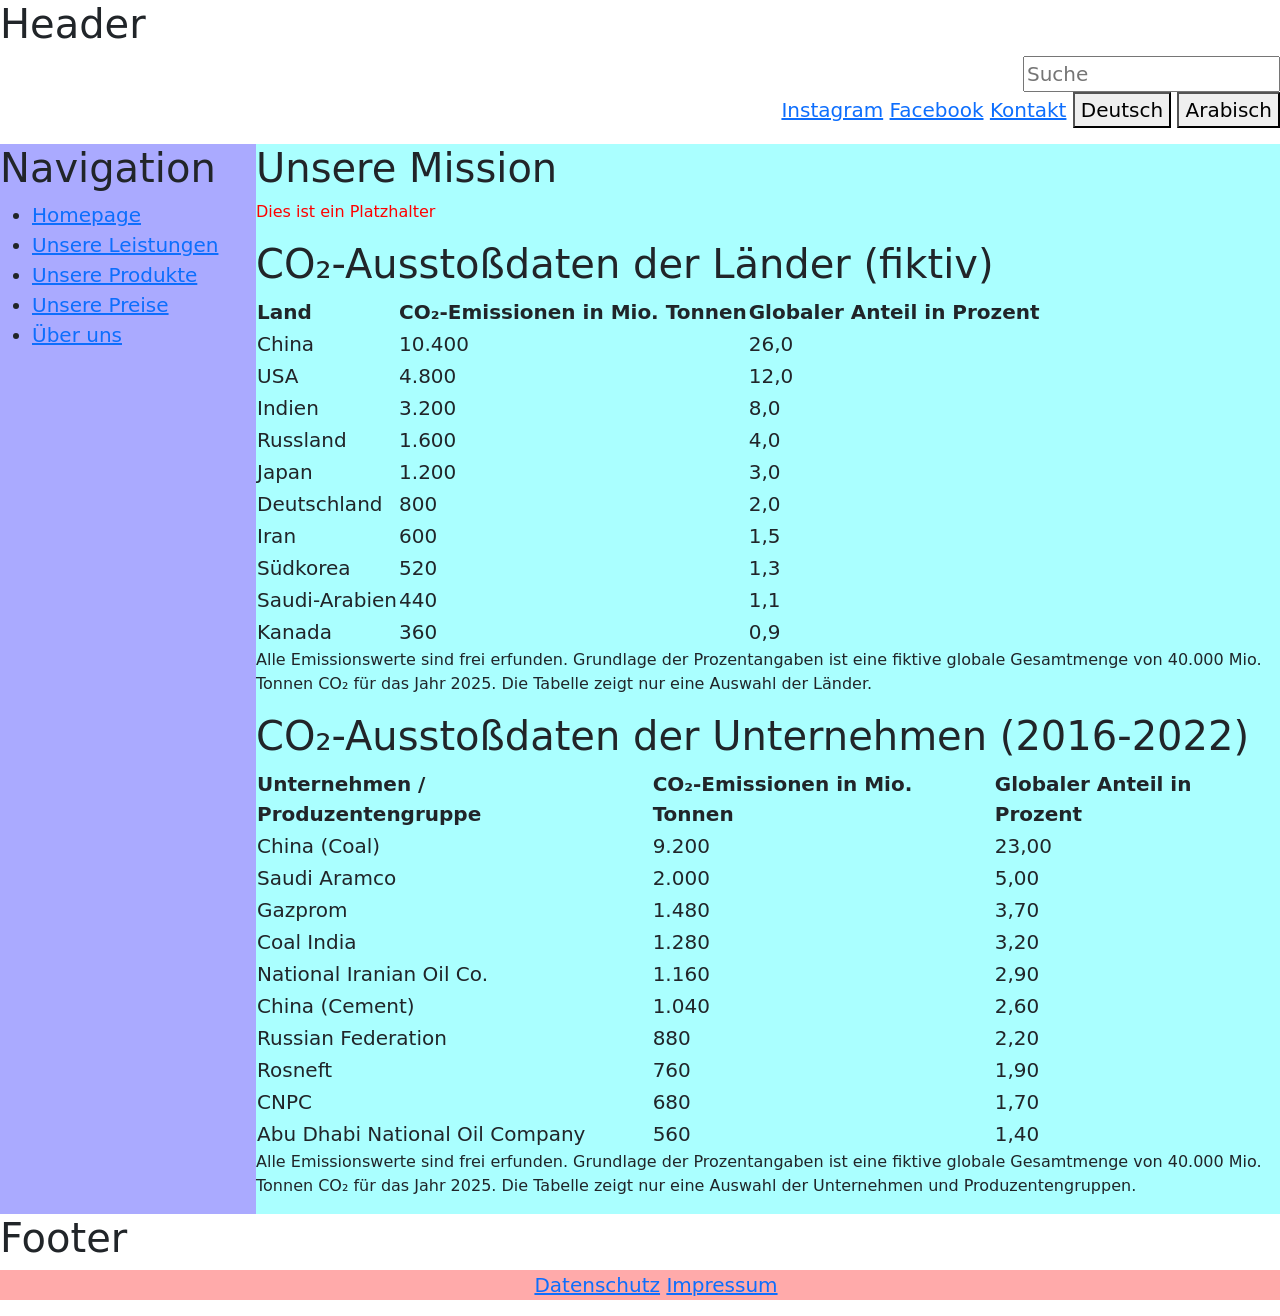
==== index.html @ 4a1282a5 "Added CSS file and separated style from content" ====
<!--CSS-Codes-->
  <!-- unused
  h2 { 
  background-color: green;
  padding: 1em;
  border: 5px solid black;
  }
  h2, h3 { color: orange; }
  table { font-size: 100%; }
  body { margin: 0; }
  -->
<!DOCTYPE html>
<html lang="de">
  <!--Head-->
  <head>
    <meta charset="utf-8">
    <meta name="viewport" content="width=device-width, initial-scale=1.0"> <!--Skalierungs-Settings-->
    <title>IPWA01-01</title>
    <link href="https://cdn.jsdelivr.net/npm/bootstrap@5.3.9/dist/css/bootstrap.min.css" rel="stylesheet" integrity="sha384-yEPZ7jP9S0QKiUQ0m3jjsO4ProIW7wvR9gXkI7JOGa2XVsw53Yke2bsdkBbjmmiX" crossorigin="anonymous">
    <link rel="stylesheet" href="style.css">
  </head>

 <body>

  <!--Header-->
  <section>
    <h1>Header</h1>
    <header>
        <nav>
          <ul>
            <li>
              <form>
                <input type="text" name="suche" placeholder="Suche">
              </form>
            </li>
            <li><a href="https://www.instagram.com/WebAppStartup">Instagram</a></li>
            <li><a href="https://www.facebook.com/WebAppStartup">Facebook</a></li>
            <li><a href="contact.html">Kontakt</a></li>
            <li><button onclick="setdirection('ltr')">Deutsch</button></li>
            <li><button onclick="setdirection('rtl')">Arabisch</button></li>
            <!--<li><img src="language.png" alt="Sprache/Language" max-width = 2%></li>-->
          </ul>
        </nav>
      </header>
  </section>

<main>

  <!--Navigation-->
  <section>
    <h1>Navigation</h1>
      <nav id="mainnavigation" dir="ltr">
        <ul>
          <li><a href="home.html">Homepage</a></li>
          <li><a href="services.html">Unsere Leistungen</a></li>
          <li><a href="products.html">Unsere Produkte</a></li>
          <li><a href="prices.html">Unsere Preise</a></li>
          <li><a href="about.html">Über uns</a></li>
        </ul>
      </nav>
  </section>



  <div id="content">

    <!--Intro-->
    <section>
      <h1>Unsere Mission</h1>
        <p id="placeholder">
          Dies ist ein Platzhalter
      </p>
    </section>

    <!--Co2-Daten Länder & Tabelle--> 
    <section>
      <h1>CO₂-Ausstoßdaten der Länder (fiktiv)</h1>
    <table>
        <thead>
          <tr>
            <th>Land</th>
            <th>CO₂-Emissionen in Mio. Tonnen</th>
            <th>Globaler Anteil in Prozent</th>
          </tr>
        </thead>
        <tbody>
          <tr>
            <td>China</td>
            <td>10.400</td>
            <td>26,0</td>
          </tr>
          <tr>
            <td>USA</td>
            <td>4.800</td>
            <td>12,0</td>
          </tr>
          <tr>
            <td>Indien</td>
            <td>3.200</td>
            <td>8,0</td>
          </tr>
          <tr>
            <td>Russland</td>
            <td>1.600</td>
            <td>4,0</td>
          </tr>
          <tr>
            <td>Japan</td>
            <td>1.200</td>
            <td>3,0</td>
          </tr>
          <tr>
            <td>Deutschland</td>
            <td>800</td>
            <td>2,0</td>
          </tr>
          <tr>
            <td>Iran</td>
            <td>600</td>
            <td>1,5</td>
          </tr>
          <tr>
            <td>Südkorea</td>
            <td>520</td>
            <td>1,3</td>
          </tr>
          <tr>
            <td>Saudi-Arabien</td>
            <td>440</td>
            <td>1,1</td>
          </tr>
          <tr>
            <td>Kanada</td>
            <td>360</td>
            <td>0,9</td>
          </tr>
        </tbody>
      </table>
      <p>
        Alle Emissionswerte sind frei erfunden. Grundlage der Prozentangaben
        ist eine fiktive globale Gesamtmenge von 40.000 Mio. Tonnen CO₂ für 
        das Jahr 2025. Die Tabelle zeigt nur eine Auswahl der Länder.
      </p>
    </section>  

    <!--Co2-Daten Unternehmen & Tabelle--> 
    <section>
      <h1>CO₂-Ausstoßdaten der Unternehmen (2016-2022)</h1>
        <table>
          <thead>
            <tr>
              <th>Unternehmen / Produzentengruppe</th>
              <th>CO₂-Emissionen in Mio. Tonnen</th>
              <th>Globaler Anteil in Prozent</th>
            </tr>
          </thead>
          <tbody>
            <tr>
              <td>China (Coal)</td>
              <td>9.200</td>
              <td>23,00</td>
            </tr>
            <tr>
              <td>Saudi Aramco</td>
              <td>2.000</td>
              <td>5,00</td>
            </tr>
            <tr>
              <td>Gazprom</td>
              <td>1.480</td>
              <td>3,70</td>
            </tr>
            <tr>
              <td>Coal India</td>
              <td>1.280</td>
              <td>3,20</td>
            </tr>
            <tr>
              <td>National Iranian Oil Co.</td>
              <td>1.160</td>
              <td>2,90</td>
            </tr>
            <tr>
              <td>China (Cement)</td>
              <td>1.040</td>
              <td>2,60</td>
            </tr>
            <tr>
              <td>Russian Federation</td>
              <td>880</td>
              <td>2,20</td>
            </tr>
            <tr>
              <td>Rosneft</td>
              <td>760</td>
              <td>1,90</td>
            </tr>
            <tr>
              <td>CNPC</td>
              <td>680</td>
              <td>1,70</td>
            </tr>
            <tr>
              <td>Abu Dhabi National Oil Company</td>
              <td>560</td>
              <td>1,40</td>
            </tr>
          </tbody>
        </table>
        <p>
        Alle Emissionswerte sind frei erfunden. Grundlage der Prozentangaben
        ist eine fiktive globale Gesamtmenge von 40.000 Mio. Tonnen CO₂
        für das Jahr 2025. Die Tabelle zeigt nur eine Auswahl der
        Unternehmen und Produzentengruppen.
        </p>
    </section>

  </div>
</main>


 <!--Schriftkultur (Test)--> 
  <script>
    function setdirection(richtung) {
      // Greift gezielt nur die Navigation anhand ihrer ID an
      const nav = document.getElementById('mainnavigation');
      nav.setAttribute('dir', richtung);
    }
  </script>

<!--Footer-->
  <section>
    <h1>Footer</h1>
    <footer>
      <nav>
        <ul>
          <li><a href="privacy.html">Datenschutz</a></li>
          <li><a href="imprint.html">Impressum</a></li>
        </ul>
      </nav>
    </footer>
  </section>

  </body>
</html>







<!--    
<p id="text">
    Test für Javascript: Wir konzipieren und implementieren fantastische Web-Applikationen!
    <script>
    // JavaScript-Code direkt im Dokument
    document.getElementById("text").innerText = "Test für Javascript: Dieser Text wurde durch JavaScript geändert!";
  </script>

  </script>
  </p>-->
---- style.css ----
#placeholder { color: red; }

    header nav ul { text-align: right; font-size: 125%; }
    header nav ul li { display: inline; }
    nav ul { font-size: 125%; }
    main { display: flex; width: 100%; }
    main > section { width: 20%; background-color: #aaf; }
    main div#content { width: 80%; background-color: #aff; }
    table { font-size: 125%; }
    footer { background-color: #faa; }
    footer nav ul { text-align: center; }
    footer nav ul li { display: inline; }

    @media screen and (max-width: 767px) {
    main { display: block; }
    main > section, main div#content { width: 100%; }
    }
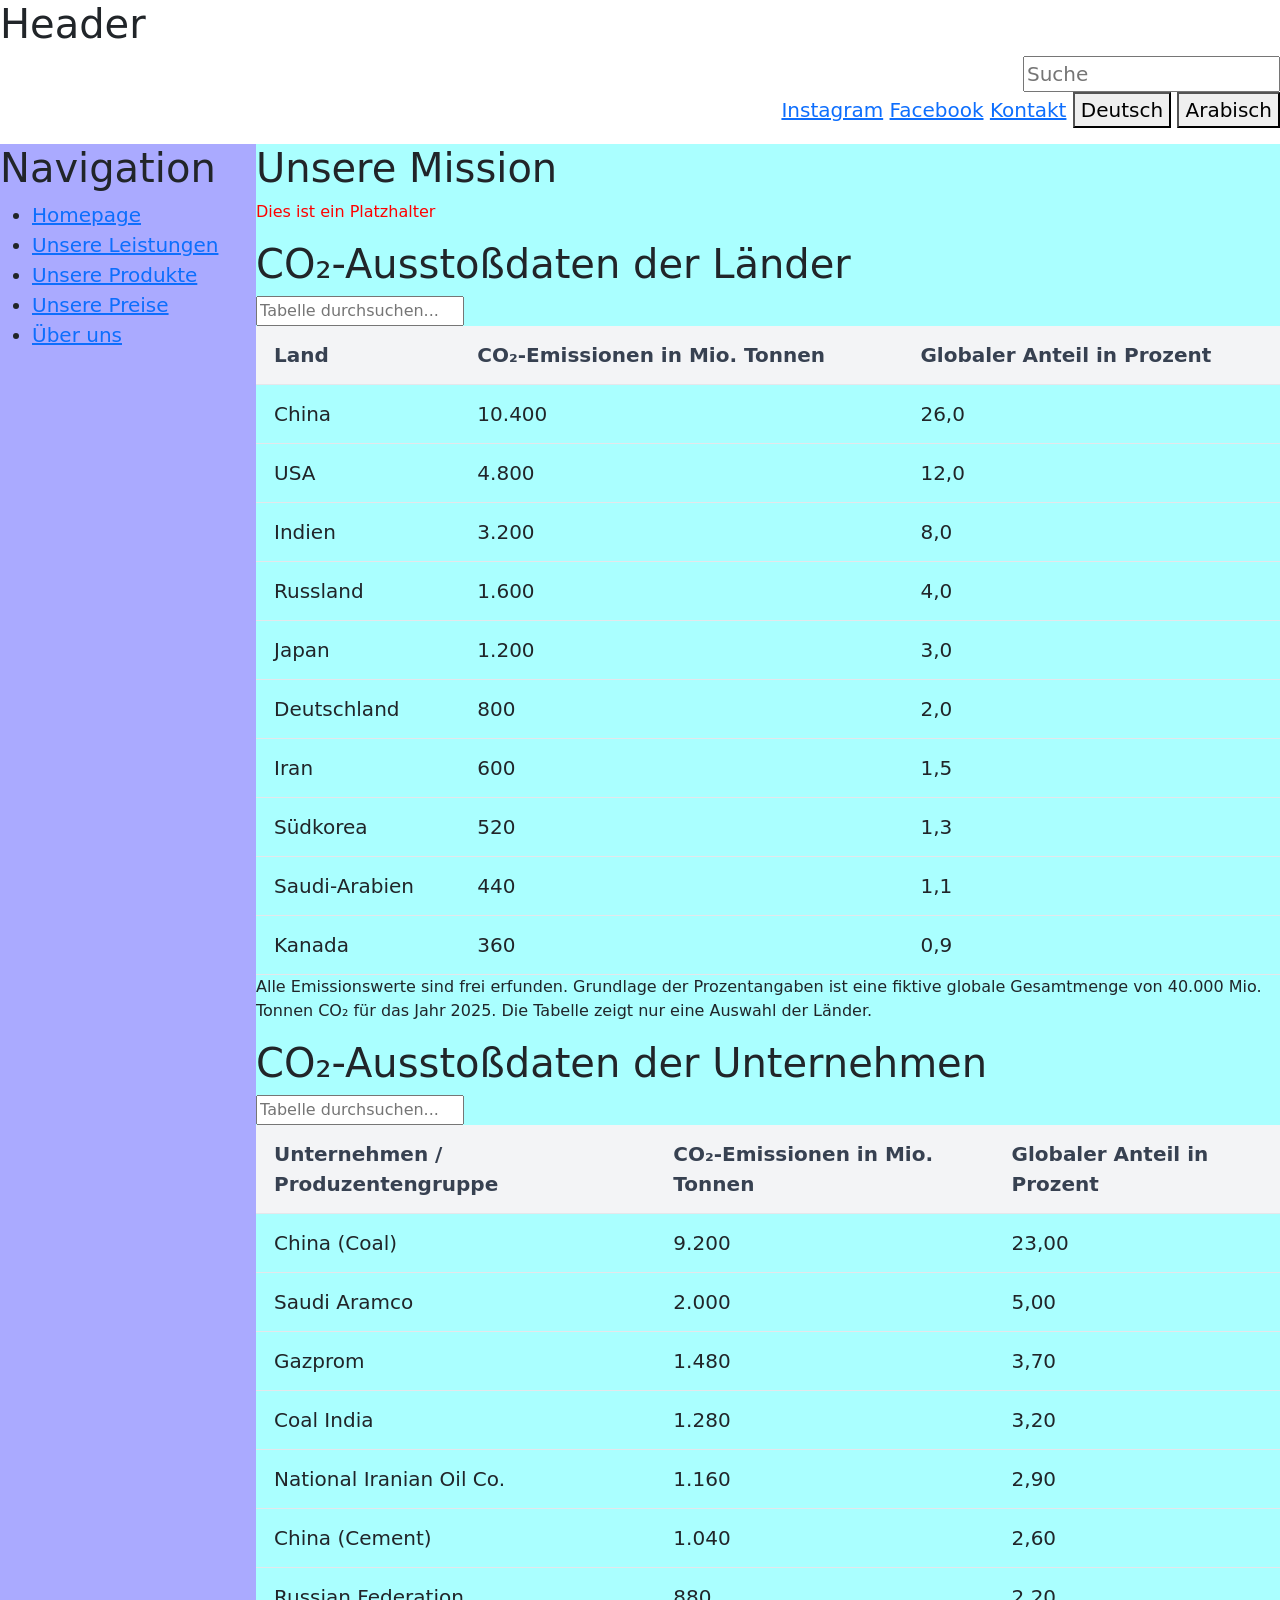
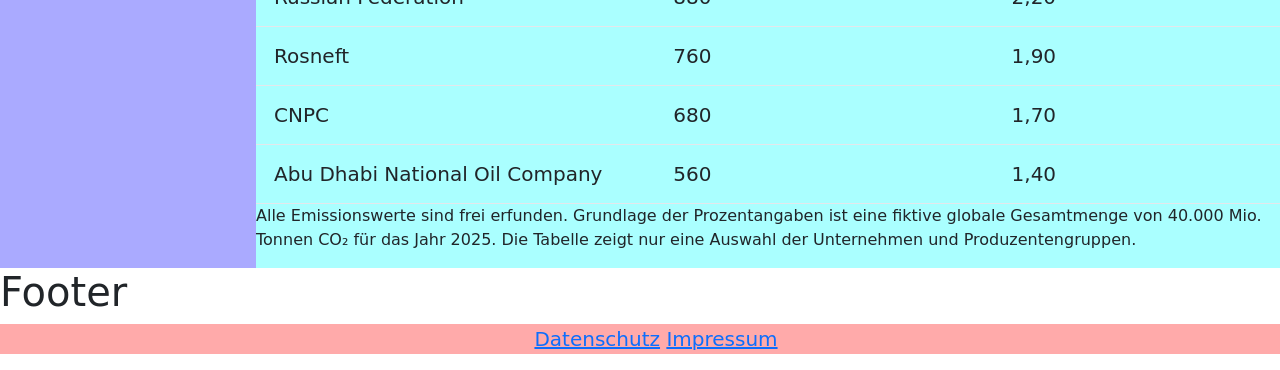
==== commit 93d8e626: "Added working search to filter both tables" ====
--- a/index.html
+++ b/index.html
@@ -44,7 +44,7 @@
       </header>
   </section>
 
-<main>
+<main> 
 
   <!--Navigation-->
   <section>
@@ -73,9 +73,16 @@
     </section>
 
     <!--Co2-Daten Länder & Tabelle--> 
+
     <section>
-      <h1>CO₂-Ausstoßdaten der Länder (fiktiv)</h1>
-    <table>
+      <h1>CO₂-Ausstoßdaten der Länder</h1>
+      
+       <!--Suchfeld für die erste Tabelle-->
+      <input type="text" id="tablesearch1" onkeyup="filterTable1()" placeholder="Tabelle durchsuchen...">
+          <!--input type: Erstellt Textfeld zur Eingabe mit einer eindeutigen ID-->
+          <!--onkeyup: Filtert Tabelle in Echtzeit via Funktion sobald eine Eingabe gemacht u. d. Taste auf der Tastatur gedrpückt wurde-->
+
+    <table id="table1">
         <thead>
           <tr>
             <th>Land</th>
@@ -144,9 +151,14 @@
     </section>  
 
     <!--Co2-Daten Unternehmen & Tabelle--> 
+
     <section>
-      <h1>CO₂-Ausstoßdaten der Unternehmen (2016-2022)</h1>
-        <table>
+      <h1>CO₂-Ausstoßdaten der Unternehmen</h1>
+
+      <!--Suchfeld für die zweite Tabelle-->
+      <input type="text" id="tablesearch2" onkeyup="filterTable2()" placeholder="Tabelle durchsuchen...">
+
+        <table id="table2">
           <thead>
             <tr>
               <th>Unternehmen / Produzentengruppe</th>
@@ -219,14 +231,8 @@
 </main>
 
 
- <!--Schriftkultur (Test)--> 
-  <script>
-    function setdirection(richtung) {
-      // Greift gezielt nur die Navigation anhand ihrer ID an
-      const nav = document.getElementById('mainnavigation');
-      nav.setAttribute('dir', richtung);
-    }
-  </script>
+ 
+
 
 <!--Footer-->
   <section>
@@ -241,6 +247,40 @@
     </footer>
   </section>
 
+
+  <script>
+    // Tabelle 1 Filterfunktion (Real Time Search)
+    function filterTable1() {
+      const insert = document.getElementById("tablesearch1").value.toLowerCase(); //Liest Textwert aus Eingabefeld und wandelt ihn in Kleinbuchstaben um
+      const row = document.querySelectorAll("#table1 tbody tr");                  //Wählt alle Zeilen in tbody aus und ignoriert Tabellenüberschrift
+
+      row.forEach(row => {                                                        //Prüft jede Zeile in der Tabelle (außer Überschrift)
+        const text = row.textContent.toLowerCase();                               //Und vergleich Eingabe mit Inhalt der Zeile welche ebenfalls in Kleinbuchstaben umgewandelt wurde
+        row.style.display = text.includes(insert) ? "" : "none";                  // Zeigt nur Zeile an, wenn der Suchbegriff vorkommt, ansonst ausblenden
+      });
+    }
+
+    // Tabelle 2 Filterfunktion (Real Time Search)
+    function filterTable2() {
+      const insert = document.getElementById("tablesearch2").value.toLowerCase();
+      const row = document.querySelectorAll("#table2 tbody tr");
+
+      row.forEach(row => {
+        const text = row.textContent.toLowerCase();
+        // Zeigt nur die Zeile an, wenn der Suchbegriff vorkommt, ansonst ausblenden
+        row.style.display = text.includes(insert) ? "" : "none";
+      });
+    }
+
+    //Schriftkultur (Test)
+    function setdirection(richtung) {
+      // Greift gezielt nur die Navigation anhand ihrer ID an
+      const nav = document.getElementById('mainnavigation');
+      nav.setAttribute('dir', richtung);
+    }
+  </script>
+
+
   </body>
 </html>
 
--- a/style.css
+++ b/style.css
@@ -1,17 +1,59 @@
     #placeholder { color: red; }
 
+    /*Header Properties*/
     header nav ul { text-align: right; font-size: 125%; }
     header nav ul li { display: inline; }
     nav ul { font-size: 125%; }
+
+    /*Main Properties*/
     main { display: flex; width: 100%; }
     main > section { width: 20%; background-color: #aaf; }
     main div#content { width: 80%; background-color: #aff; }
-    table { font-size: 125%; }
-    footer { background-color: #faa; }
-    footer nav ul { text-align: center; }
-    footer nav ul li { display: inline; }
+    
+    /*Table Properties*/
+    table { 
+        font-size: 125%;                /*Schriftgröße*/
+        width: 100%;                    /*Breite der Spalten*/
+        border-collapse: collapse;      /*Zellenränder*/
+        text-align: left;               /*Linksbündiger Text*/
+    }
 
-    @media screen and (max-width: 767px) {
+    th, td {
+        padding: 14px 18px;                     /*Abstand zum Rand in Überschrift und Zellen*/
+        border-bottom: 1px solid #e5e7eb;     /*Rand nur an der Unterseite der Zeilen zur Hervorhebung*/
+    }
+
+    th {
+        background-color: #f3f4f6;
+        color: #374151;
+        font-weight: bold;    /*Tabellenüberschrift in Fett*/
+        cursor: pointer;      /*Cursor-Design bei Mouseover der Tabellenüberschrift um filtern anzuzeigen (kosmetisch)*/
+        user-select: none;    /*Verhindert das markieren oder auswählen der Tabellenüberschrift (kosmetisch)*/
+    }
+
+    th:hover {                          /*Experimentieren mit Pseudoklassen*/
+        background-color: #e5e7eb;    /*Hebt die Tabellenüberschrift beim Hovern mit der Maus hervor*/
+    }
+
+    tbody tr:hover {
+        background-color: #eff6ff;    /*Hebt die Spalten innerhalb des Tabellenbodys beim Hovern mit der Maus hervor*/
+    }
+
+    /*Footer Properties*/
+    footer { 
+        background-color: #faa; 
+    }
+
+    footer nav ul { 
+        text-align: center; 
+    }
+
+    footer nav ul li { 
+        display: inline; 
+    }
+
+    /*Responsiveness*/
+    @media screen and (max-width: 767px) {              /*Momentan nur für Smartphone & Desktop*/
     main { display: block; }
     main > section, main div#content { width: 100%; }
     }
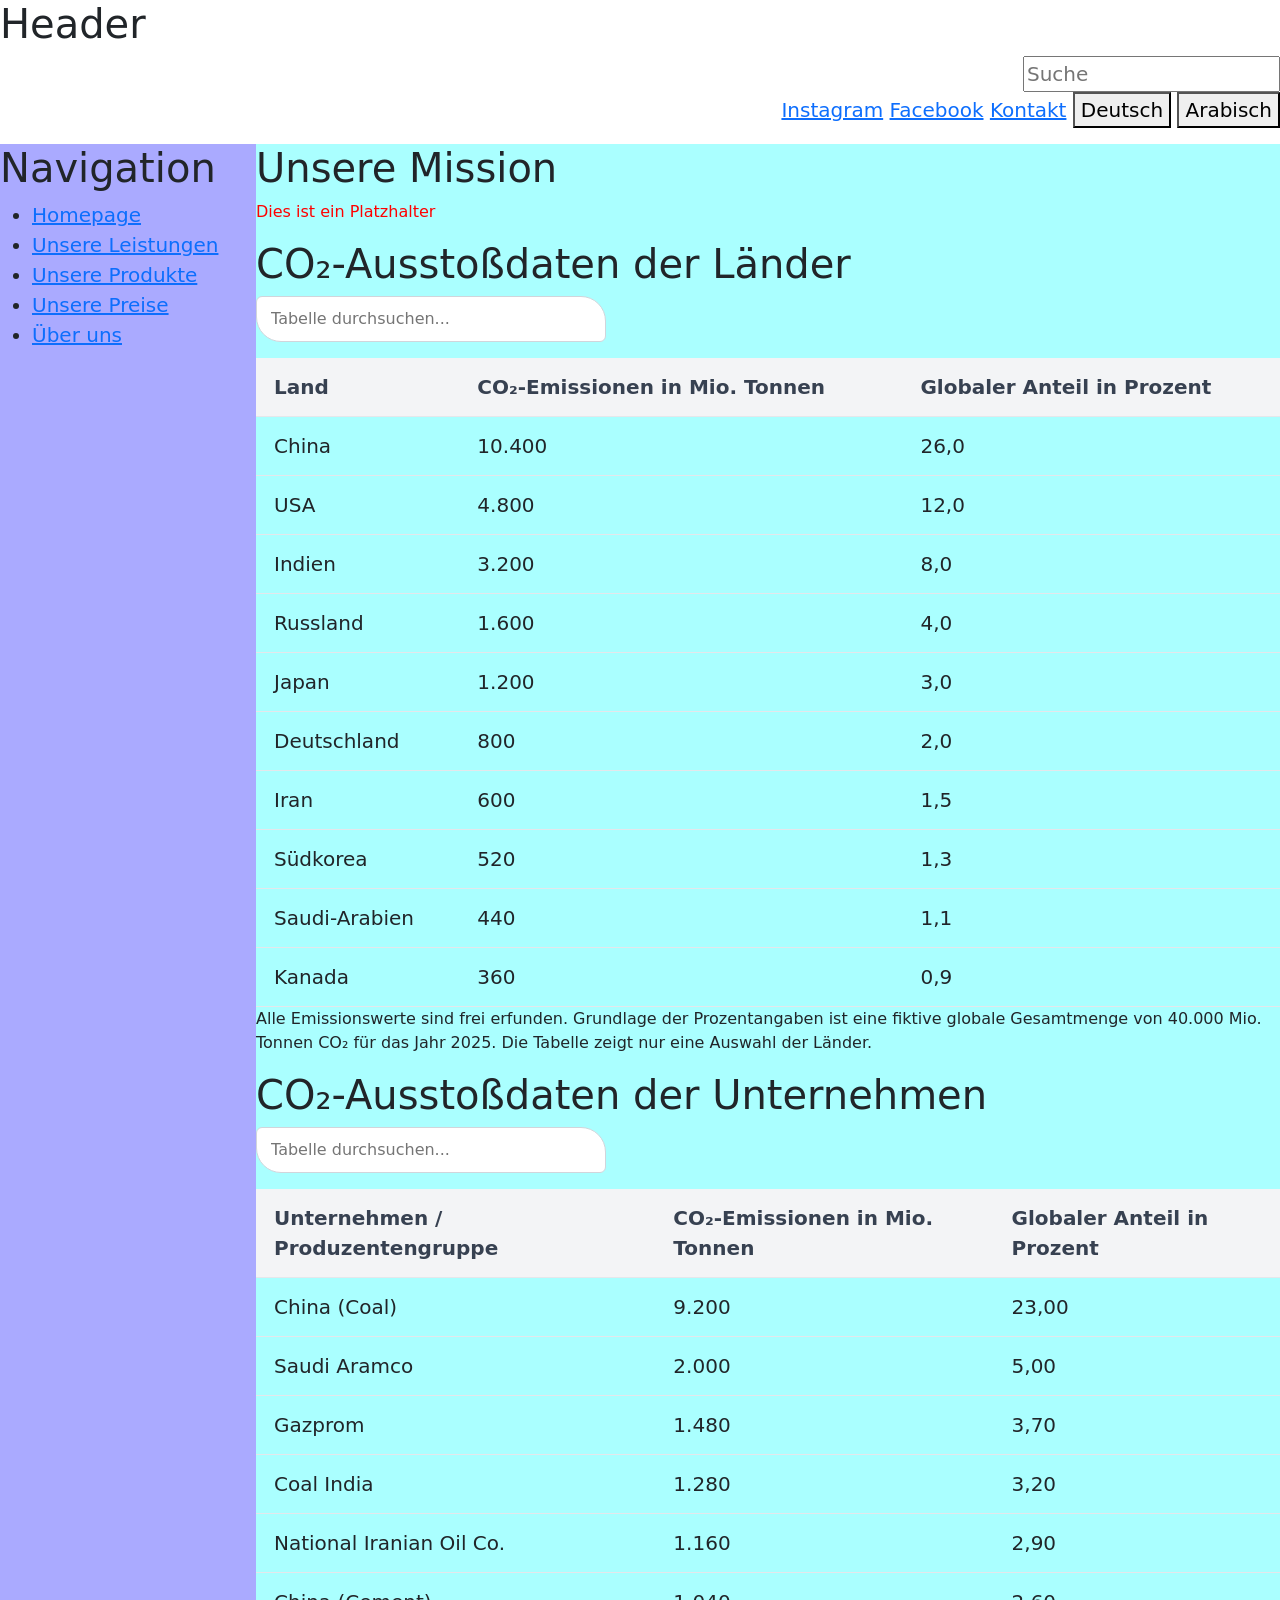
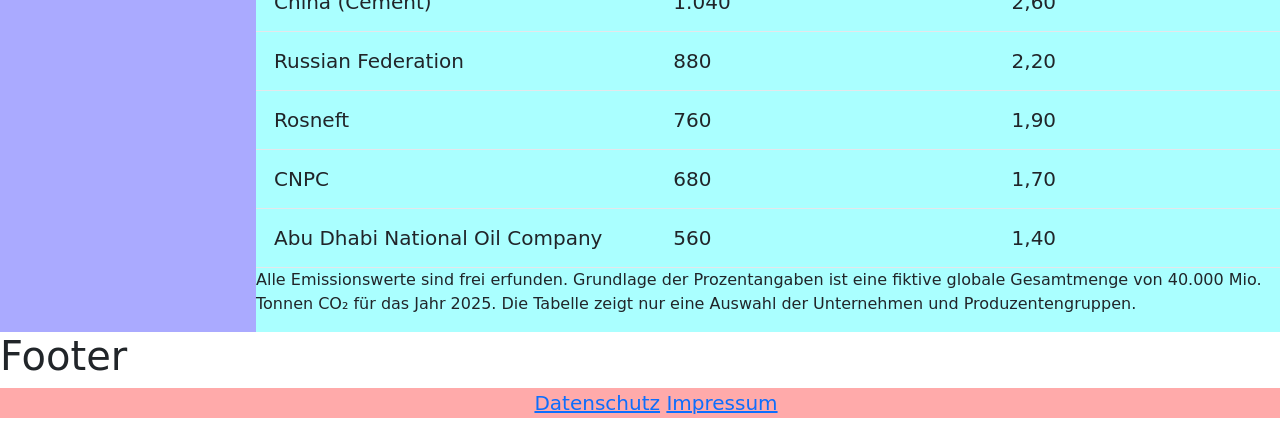
==== commit d9ad9110: "Added filter functionality for tables" ====
--- a/index.html
+++ b/index.html
@@ -78,11 +78,12 @@
       <h1>CO₂-Ausstoßdaten der Länder</h1>
       
        <!--Suchfeld für die erste Tabelle-->
-      <input type="text" id="tablesearch1" onkeyup="filterTable1()" placeholder="Tabelle durchsuchen...">
+      <input type="text" id="tablesearch1" class="searchfield1" onkeyup="filterCountryTable()" placeholder="Tabelle durchsuchen...">
           <!--input type: Erstellt Textfeld zur Eingabe mit einer eindeutigen ID-->
           <!--onkeyup: Filtert Tabelle in Echtzeit via Funktion sobald eine Eingabe gemacht u. d. Taste auf der Tastatur gedrpückt wurde-->
-
-    <table id="table1">
+          <!--Class referenziert zur CSS-Datei und legt den Style der Suchleiste fest-->
+
+    <table id="countryTable">
         <thead>
           <tr>
             <th>Land</th>
@@ -156,9 +157,9 @@
       <h1>CO₂-Ausstoßdaten der Unternehmen</h1>
 
       <!--Suchfeld für die zweite Tabelle-->
-      <input type="text" id="tablesearch2" onkeyup="filterTable2()" placeholder="Tabelle durchsuchen...">
-
-        <table id="table2">
+      <input type="text" id="tablesearch2" class="searchfield2" onkeyup="filterTable2()" placeholder="Tabelle durchsuchen...">
+
+        <table id="companyTable">
           <thead>
             <tr>
               <th>Unternehmen / Produzentengruppe</th>
@@ -250,9 +251,9 @@
 
   <script>
     // Tabelle 1 Filterfunktion (Real Time Search)
-    function filterTable1() {
+    function filterCountryTable() {
       const insert = document.getElementById("tablesearch1").value.toLowerCase(); //Liest Textwert aus Eingabefeld und wandelt ihn in Kleinbuchstaben um
-      const row = document.querySelectorAll("#table1 tbody tr");                  //Wählt alle Zeilen in tbody aus und ignoriert Tabellenüberschrift
+      const row = document.querySelectorAll("#countryTable tbody tr");            //Wählt alle Zeilen in tbody aus und ignoriert Tabellenüberschrift
 
       row.forEach(row => {                                                        //Prüft jede Zeile in der Tabelle (außer Überschrift)
         const text = row.textContent.toLowerCase();                               //Und vergleich Eingabe mit Inhalt der Zeile welche ebenfalls in Kleinbuchstaben umgewandelt wurde
@@ -267,9 +268,69 @@
 
       row.forEach(row => {
         const text = row.textContent.toLowerCase();
-        // Zeigt nur die Zeile an, wenn der Suchbegriff vorkommt, ansonst ausblenden
         row.style.display = text.includes(insert) ? "" : "none";
       });
+    }
+
+  
+    // Sortierfunktion für beide Tabellen
+      const sortDirections = {};                              //Speichert für jede Tabelle welche Sortierrichtung zuletzt benutzt wurde
+
+    function sortTable(tableId, columnIndex) {                //Funktion, die die jeweilige Tabelle über die ID sucht
+      const table = document.getElementById(tableId);         //Auslesen der jeweiligen Tabelle über die ID
+      const tbody = table.querySelector("tbody");             //Auslesen der jeweiligen Daten in tbody der jeweiligen Tabelle
+      const key = tableId + "-" + columnIndex;                //Unter "key" wird für jede Tabellenspalte die jeweilige Sortierrichtung gespeichert
+      const ascending = sortDirections[key] === false;        //Prüft, ob zuletzt absteigend sortiert wurde
+      sortDirections[key] = ascending;
+      const rows = Array.from(tbody.querySelectorAll("tr"));  //Erstellt aus der Zeilenliste ein Array zum sortieren
+    
+
+    rows.sort((rowA, rowB) => {                                     //Vergleicht jeweils zwei Zeilentexte der jeweiligen Tabelle miteinander
+      const textA = rowA.children[columnIndex].textContent.trim();  //Leerzeichen am Anfang und Ende der Zeilentexte werden entfernt
+      const textB = rowB.children[columnIndex].textContent.trim();
+
+      const numberA = parseGermanNumber(textA);                           //textA wird in parseNumber übergeben und nach Durchlauf der Hilfsfunktion bereinigt zurückgegeben
+      const numberB = parseGermanNumber(textB);
+
+      if (!isNaN(numberA) && !isNaN(numberB)) {                      //Nur wenn beide Werte Zahlen sind, werden sie miteinander verglichen, ansonsten wird auf den Textvergleich unten zurückgegriffen
+        return ascending ? numberA - numberB : numberB - numberA;    //Wenn "ascending" wahr ist, wird A vorangestellt, wenn es negativ ist, ansonsten umgekehrt
+      }
+
+        return ascending ? textA.localeCompare(textB, "de") : textB.localeCompare(textA, "de");
+    });
+
+
+    rows.forEach(row => tbody.appendChild(row));                    //Hängt jede Zeile in der neuen Reihenfolge an den tbody, Zeile wird hier nur verschoben und nicht kopiert
+
+    //Pfeile für die Sortierreihenfolge in den Tabellenüberschriften
+    const headerCells = table.querySelectorAll("thead th");
+    headerCells.forEach((cell, index) => {
+      cell.removeAttribute("aria-sort");                                        //Entfernen des Attributs um mehrere Pfeile zu vermeiden
+      if (index === columnIndex) {
+        cell.setAttribute("aria-sort", ascending ? "ascending" : "descending"); //Setzen der Pfeile in der Überschrift, deren Spalte gerade sortiert wurde
+      }
+    });
+
+    }
+
+
+    function connectHeaders(tableId) {
+      const table = document.getElementById(tableId);           //Liest die ID der Tabelle aus und speichert sie in "table"
+      const headers = table.querySelectorAll("thead th");       //Sucht alle Spaltenüberschriften aus dem Tabellenkopf und speichert sie in einer Liste
+
+      headers.forEach((header, index) => {                       //Für jede Tabellenüberschrift wird die Funktion ausgeführt und es werden die Überschrift und die Indexnummer gesetzt
+        header.addEventListener("click", () => {                //Fügt der Tabellenüberschrift die Klick-Funktion hinzu
+          sortTable(tableId, index);                            
+        });
+      });
+    }
+
+    connectHeaders("countryTable");
+    connectHeaders("companyTable");
+
+    //Hilfsfunktion zum Sortieren von Zahlen
+    function parseGermanNumber(text) {
+      return parseFloat(text.replace(/\./g, "").replace(",", "."));   //Entfernt alle Punkte und Kommas aus den Zahlen un Texten. Mit parseFloat wird der bereinigte Text in Zahlen umgewandelt, bei reinem Text ohne Ziffern wird nichts gemacht (NaN)
     }
 
     //Schriftkultur (Test)
--- a/style.css
+++ b/style.css
@@ -11,6 +11,16 @@
     main div#content { width: 80%; background-color: #aff; }
     
     /*Table Properties*/
+    .searchfield1, .searchfield2 {
+      width: 100%;
+      max-width: 350px;
+      padding: 10px 14px;
+      margin-bottom: 16px;
+      border: 1px solid #d1d5db;
+      border-radius: 6px 25px;
+      font-size: 1rem;
+    }
+
     table { 
         font-size: 125%;                /*Schriftgröße*/
         width: 100%;                    /*Breite der Spalten*/
@@ -29,6 +39,14 @@
         font-weight: bold;    /*Tabellenüberschrift in Fett*/
         cursor: pointer;      /*Cursor-Design bei Mouseover der Tabellenüberschrift um filtern anzuzeigen (kosmetisch)*/
         user-select: none;    /*Verhindert das markieren oder auswählen der Tabellenüberschrift (kosmetisch)*/
+    }
+
+    th[aria-sort="ascending"]::after {      /*Pfeile für die Tabellenüberschriften, um die Sortierrichtung anzuzeigen*/
+        content: "▲";
+    }
+
+    th[aria-sort="descending"]::after {     /*Pfeile für die Tabellenüberschriften, um die Sortierrichtung anzuzeigen*/
+        content: "▼";
     }
 
     th:hover {                          /*Experimentieren mit Pseudoklassen*/
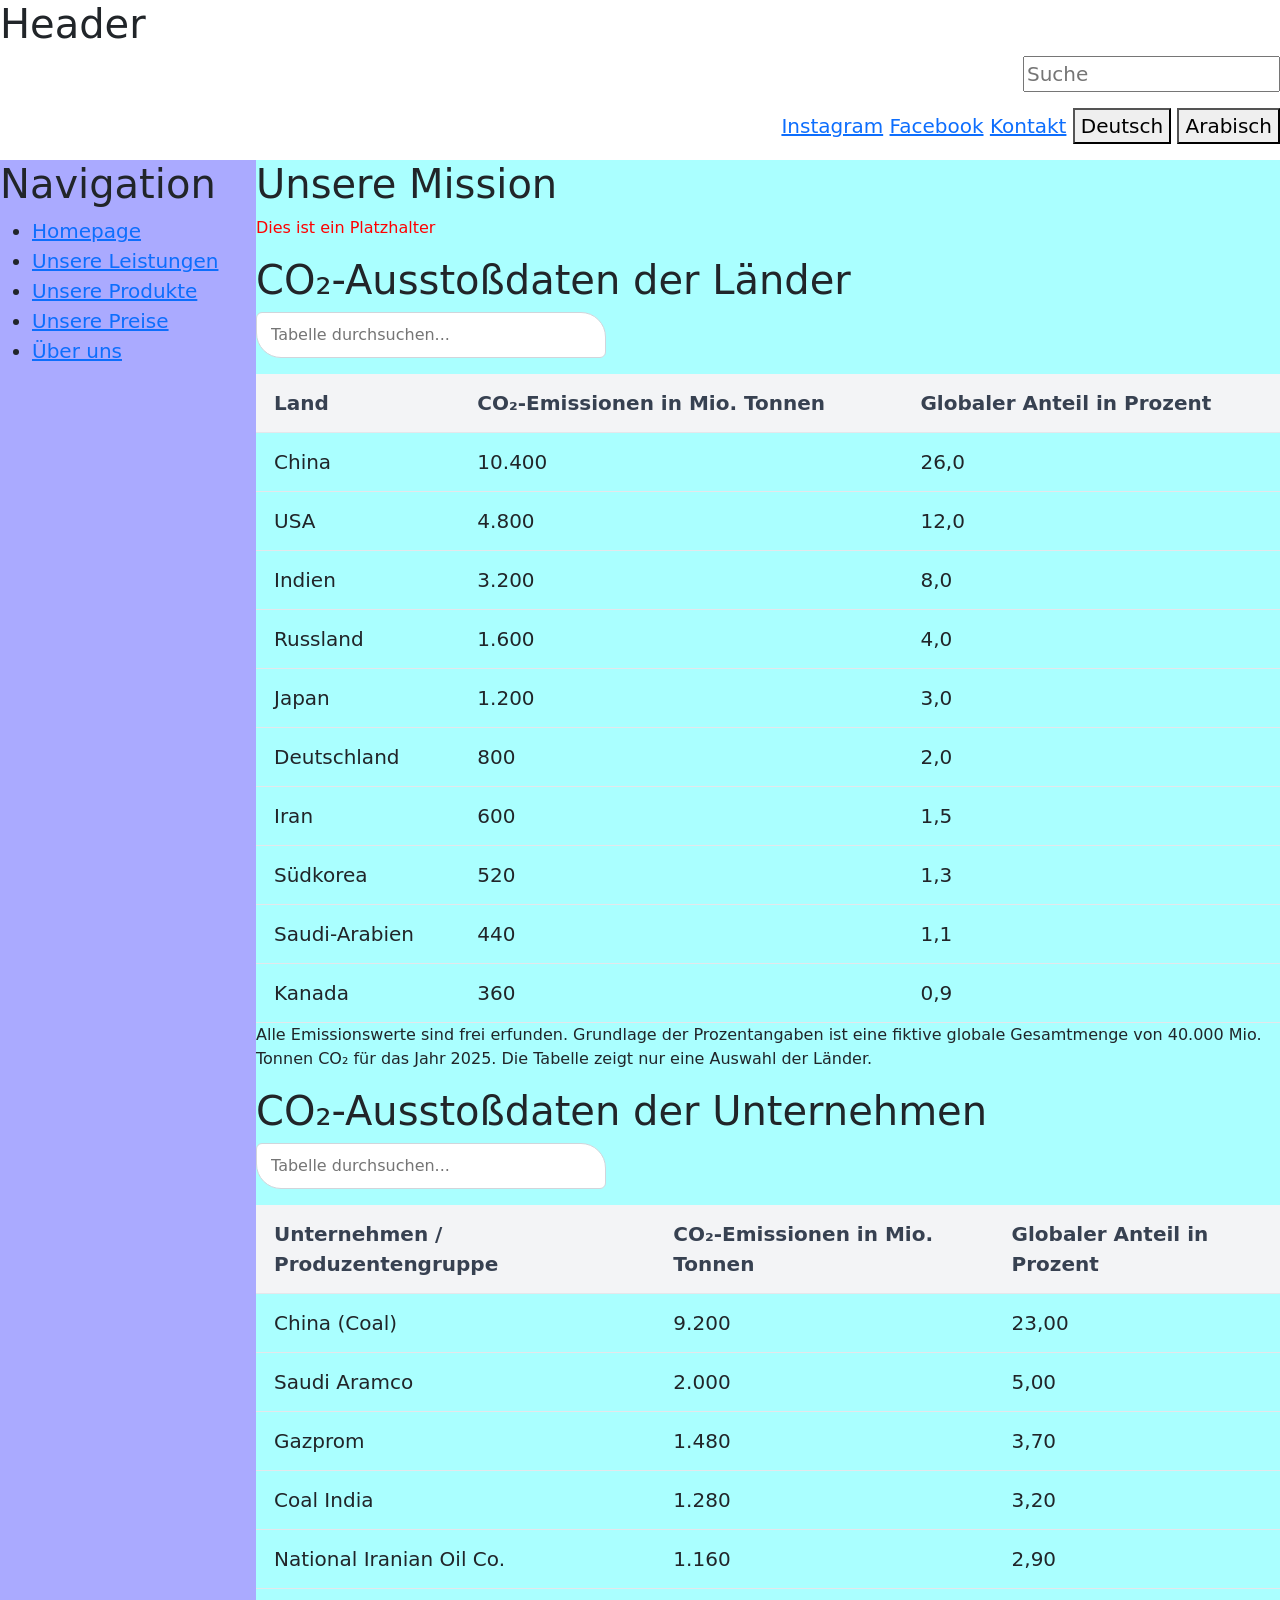
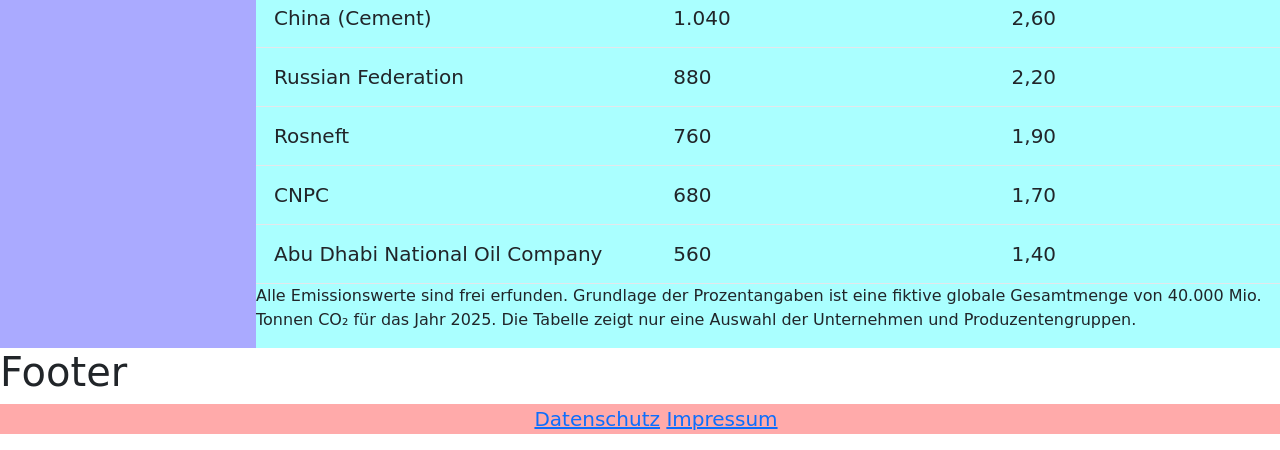
==== commit 4271e063: "Added security measures for input fields and separated code from index file into script" ====
--- a/index.html
+++ b/index.html
@@ -20,6 +20,7 @@
     <link rel="stylesheet" href="style.css">
   </head>
 
+
  <body>
 
   <!--Header-->
@@ -29,9 +30,10 @@
         <nav>
           <ul>
             <li>
-              <form>
-                <input type="text" name="suche" placeholder="Suche">
+              <form id="headerSearchForm">
+                <input type="text" id="headerSearch" maxlength="50" placeholder="Suche">
               </form>
+              <p id="searchResult"></p>
             </li>
             <li><a href="https://www.instagram.com/WebAppStartup">Instagram</a></li>
             <li><a href="https://www.facebook.com/WebAppStartup">Facebook</a></li>
@@ -78,7 +80,7 @@
       <h1>CO₂-Ausstoßdaten der Länder</h1>
       
        <!--Suchfeld für die erste Tabelle-->
-      <input type="text" id="tablesearch1" class="searchfield1" onkeyup="filterCountryTable()" placeholder="Tabelle durchsuchen...">
+      <input type="text" id="searchCountry" maxlength="50" class="countrySearchField" oninput="filterTable('countryTable', 'searchCountry')" placeholder="Tabelle durchsuchen...">
           <!--input type: Erstellt Textfeld zur Eingabe mit einer eindeutigen ID-->
           <!--onkeyup: Filtert Tabelle in Echtzeit via Funktion sobald eine Eingabe gemacht u. d. Taste auf der Tastatur gedrpückt wurde-->
           <!--Class referenziert zur CSS-Datei und legt den Style der Suchleiste fest-->
@@ -157,7 +159,7 @@
       <h1>CO₂-Ausstoßdaten der Unternehmen</h1>
 
       <!--Suchfeld für die zweite Tabelle-->
-      <input type="text" id="tablesearch2" class="searchfield2" onkeyup="filterTable2()" placeholder="Tabelle durchsuchen...">
+      <input type="text" id="searchCompany" maxlength="50" class="companySearchField" oninput="filterTable('companyTable', 'searchCompany')" placeholder="Tabelle durchsuchen...">
 
         <table id="companyTable">
           <thead>
@@ -232,7 +234,6 @@
 </main>
 
 
- 
 
 
 <!--Footer-->
@@ -249,97 +250,7 @@
   </section>
 
 
-  <script>
-    // Tabelle 1 Filterfunktion (Real Time Search)
-    function filterCountryTable() {
-      const insert = document.getElementById("tablesearch1").value.toLowerCase(); //Liest Textwert aus Eingabefeld und wandelt ihn in Kleinbuchstaben um
-      const row = document.querySelectorAll("#countryTable tbody tr");            //Wählt alle Zeilen in tbody aus und ignoriert Tabellenüberschrift
-
-      row.forEach(row => {                                                        //Prüft jede Zeile in der Tabelle (außer Überschrift)
-        const text = row.textContent.toLowerCase();                               //Und vergleich Eingabe mit Inhalt der Zeile welche ebenfalls in Kleinbuchstaben umgewandelt wurde
-        row.style.display = text.includes(insert) ? "" : "none";                  // Zeigt nur Zeile an, wenn der Suchbegriff vorkommt, ansonst ausblenden
-      });
-    }
-
-    // Tabelle 2 Filterfunktion (Real Time Search)
-    function filterTable2() {
-      const insert = document.getElementById("tablesearch2").value.toLowerCase();
-      const row = document.querySelectorAll("#table2 tbody tr");
-
-      row.forEach(row => {
-        const text = row.textContent.toLowerCase();
-        row.style.display = text.includes(insert) ? "" : "none";
-      });
-    }
-
-  
-    // Sortierfunktion für beide Tabellen
-      const sortDirections = {};                              //Speichert für jede Tabelle welche Sortierrichtung zuletzt benutzt wurde
-
-    function sortTable(tableId, columnIndex) {                //Funktion, die die jeweilige Tabelle über die ID sucht
-      const table = document.getElementById(tableId);         //Auslesen der jeweiligen Tabelle über die ID
-      const tbody = table.querySelector("tbody");             //Auslesen der jeweiligen Daten in tbody der jeweiligen Tabelle
-      const key = tableId + "-" + columnIndex;                //Unter "key" wird für jede Tabellenspalte die jeweilige Sortierrichtung gespeichert
-      const ascending = sortDirections[key] === false;        //Prüft, ob zuletzt absteigend sortiert wurde
-      sortDirections[key] = ascending;
-      const rows = Array.from(tbody.querySelectorAll("tr"));  //Erstellt aus der Zeilenliste ein Array zum sortieren
-    
-
-    rows.sort((rowA, rowB) => {                                     //Vergleicht jeweils zwei Zeilentexte der jeweiligen Tabelle miteinander
-      const textA = rowA.children[columnIndex].textContent.trim();  //Leerzeichen am Anfang und Ende der Zeilentexte werden entfernt
-      const textB = rowB.children[columnIndex].textContent.trim();
-
-      const numberA = parseGermanNumber(textA);                           //textA wird in parseNumber übergeben und nach Durchlauf der Hilfsfunktion bereinigt zurückgegeben
-      const numberB = parseGermanNumber(textB);
-
-      if (!isNaN(numberA) && !isNaN(numberB)) {                      //Nur wenn beide Werte Zahlen sind, werden sie miteinander verglichen, ansonsten wird auf den Textvergleich unten zurückgegriffen
-        return ascending ? numberA - numberB : numberB - numberA;    //Wenn "ascending" wahr ist, wird A vorangestellt, wenn es negativ ist, ansonsten umgekehrt
-      }
-
-        return ascending ? textA.localeCompare(textB, "de") : textB.localeCompare(textA, "de");
-    });
-
-
-    rows.forEach(row => tbody.appendChild(row));                    //Hängt jede Zeile in der neuen Reihenfolge an den tbody, Zeile wird hier nur verschoben und nicht kopiert
-
-    //Pfeile für die Sortierreihenfolge in den Tabellenüberschriften
-    const headerCells = table.querySelectorAll("thead th");
-    headerCells.forEach((cell, index) => {
-      cell.removeAttribute("aria-sort");                                        //Entfernen des Attributs um mehrere Pfeile zu vermeiden
-      if (index === columnIndex) {
-        cell.setAttribute("aria-sort", ascending ? "ascending" : "descending"); //Setzen der Pfeile in der Überschrift, deren Spalte gerade sortiert wurde
-      }
-    });
-
-    }
-
-
-    function connectHeaders(tableId) {
-      const table = document.getElementById(tableId);           //Liest die ID der Tabelle aus und speichert sie in "table"
-      const headers = table.querySelectorAll("thead th");       //Sucht alle Spaltenüberschriften aus dem Tabellenkopf und speichert sie in einer Liste
-
-      headers.forEach((header, index) => {                       //Für jede Tabellenüberschrift wird die Funktion ausgeführt und es werden die Überschrift und die Indexnummer gesetzt
-        header.addEventListener("click", () => {                //Fügt der Tabellenüberschrift die Klick-Funktion hinzu
-          sortTable(tableId, index);                            
-        });
-      });
-    }
-
-    connectHeaders("countryTable");
-    connectHeaders("companyTable");
-
-    //Hilfsfunktion zum Sortieren von Zahlen
-    function parseGermanNumber(text) {
-      return parseFloat(text.replace(/\./g, "").replace(",", "."));   //Entfernt alle Punkte und Kommas aus den Zahlen un Texten. Mit parseFloat wird der bereinigte Text in Zahlen umgewandelt, bei reinem Text ohne Ziffern wird nichts gemacht (NaN)
-    }
-
-    //Schriftkultur (Test)
-    function setdirection(richtung) {
-      // Greift gezielt nur die Navigation anhand ihrer ID an
-      const nav = document.getElementById('mainnavigation');
-      nav.setAttribute('dir', richtung);
-    }
-  </script>
+  <script src="script.js"></script>
 
 
   </body>
--- a/style.css
+++ b/style.css
@@ -11,7 +11,7 @@
     main div#content { width: 80%; background-color: #aff; }
     
     /*Table Properties*/
-    .searchfield1, .searchfield2 {
+    .countrySearchField, .companySearchField {
       width: 100%;
       max-width: 350px;
       padding: 10px 14px;
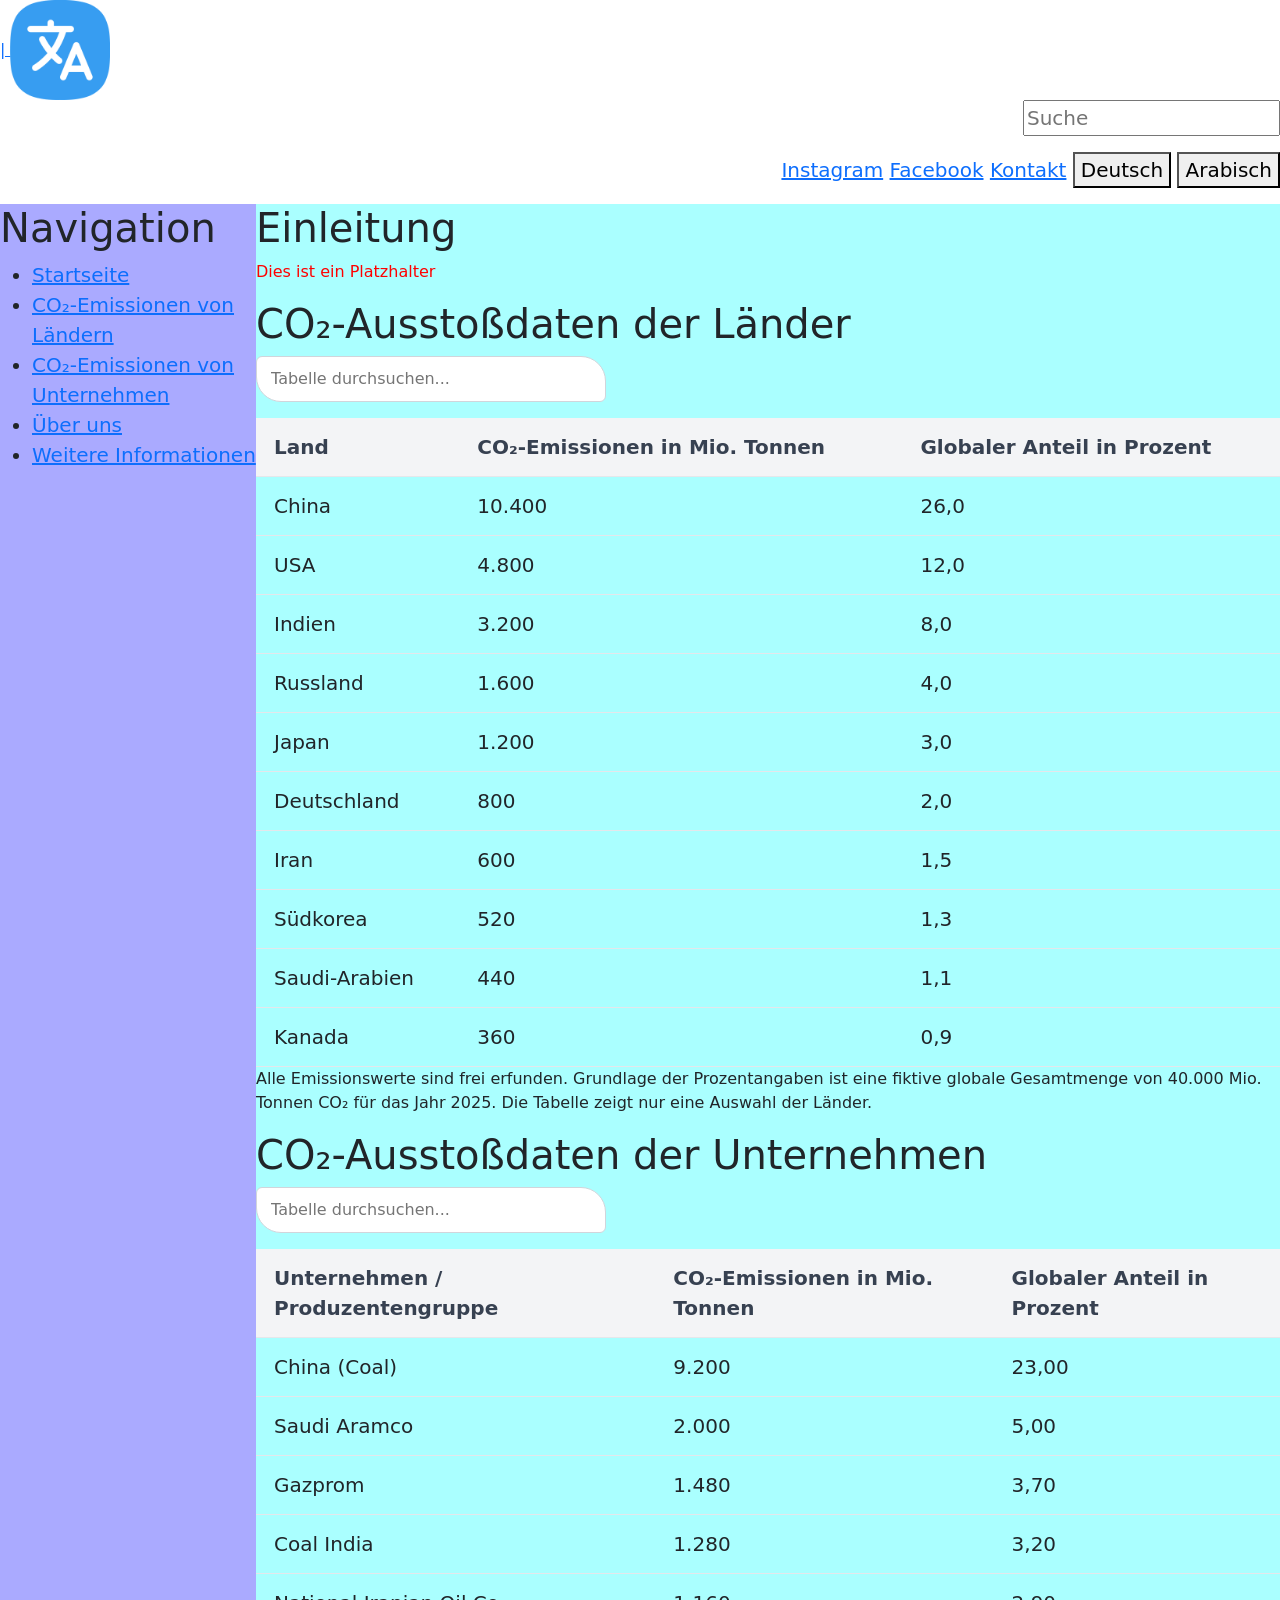
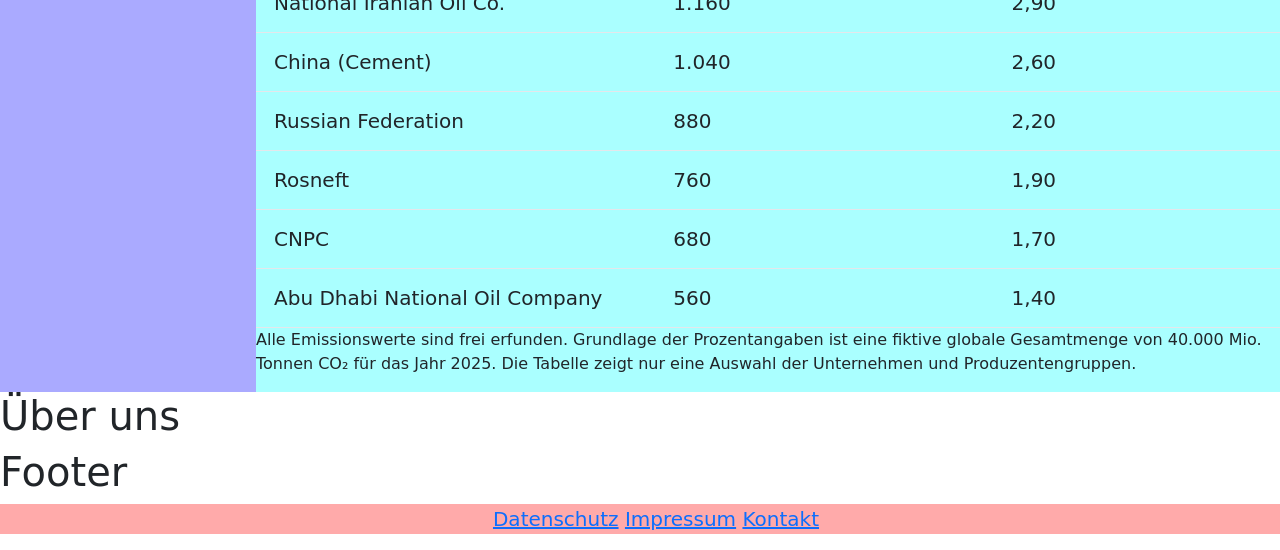
==== commit 19fa8788: "Added placeholder pages and links" ====
--- a/index.html
+++ b/index.html
@@ -1,14 +1,3 @@
-<!--CSS-Codes-->
-  <!-- unused
-  h2 { 
-  background-color: green;
-  padding: 1em;
-  border: 5px solid black;
-  }
-  h2, h3 { color: orange; }
-  table { font-size: 100%; }
-  body { margin: 0; }
-  -->
 <!DOCTYPE html>
 <html lang="de">
   <!--Head-->
@@ -20,12 +9,13 @@
     <link rel="stylesheet" href="style.css">
   </head>
 
-
  <body>
 
   <!--Header-->
   <section>
-    <h1>Header</h1>
+    <a href="index.html">
+|     <img src="logo.png" alt="Logo der Non-Profit Organisation" height="100">
+    </a>
     <header>
         <nav>
           <ul>
@@ -53,22 +43,21 @@
     <h1>Navigation</h1>
       <nav id="mainnavigation" dir="ltr">
         <ul>
-          <li><a href="home.html">Homepage</a></li>
-          <li><a href="services.html">Unsere Leistungen</a></li>
-          <li><a href="products.html">Unsere Produkte</a></li>
-          <li><a href="prices.html">Unsere Preise</a></li>
-          <li><a href="about.html">Über uns</a></li>
+          <li><a href="#startArea">Startseite</a></li>
+          <li><a href="#emissionCountry">CO₂-Emissionen von Ländern</a></li>
+          <li><a href="#emissionCompany">CO₂-Emissionen von Unternehmen</a></li>
+          <li><a href="#aboutUs">Über uns</a></li>
+          <li><a href="#furtherInformation">Weitere Informationen</a></li>
         </ul>
       </nav>
   </section>
 
 
-
   <div id="content">
 
     <!--Intro-->
-    <section>
-      <h1>Unsere Mission</h1>
+    <section id="startArea">
+      <h1>Einleitung</h1>
         <p id="placeholder">
           Dies ist ein Platzhalter
       </p>
@@ -76,7 +65,7 @@
 
     <!--Co2-Daten Länder & Tabelle--> 
 
-    <section>
+    <section id="emissionCountry">
       <h1>CO₂-Ausstoßdaten der Länder</h1>
       
        <!--Suchfeld für die erste Tabelle-->
@@ -155,7 +144,7 @@
 
     <!--Co2-Daten Unternehmen & Tabelle--> 
 
-    <section>
+    <section id="emissionCompany">
       <h1>CO₂-Ausstoßdaten der Unternehmen</h1>
 
       <!--Suchfeld für die zweite Tabelle-->
@@ -233,17 +222,20 @@
   </div>
 </main>
 
-
+  <section id="aboutUs">
+    <h1>Über uns</h1>
+  </section>
 
 
 <!--Footer-->
-  <section>
+  <section id="furtherInformation">
     <h1>Footer</h1>
     <footer>
       <nav>
         <ul>
           <li><a href="privacy.html">Datenschutz</a></li>
           <li><a href="imprint.html">Impressum</a></li>
+          <li><a href="contact.html">Kontakt</a></li>
         </ul>
       </nav>
     </footer>
@@ -254,21 +246,4 @@
 
 
   </body>
-</html>
-
-
-
-
-
-
-
-<!--    
-<p id="text">
-    Test für Javascript: Wir konzipieren und implementieren fantastische Web-Applikationen!
-    <script>
-    // JavaScript-Code direkt im Dokument
-    document.getElementById("text").innerText = "Test für Javascript: Dieser Text wurde durch JavaScript geändert!";
-  </script>
-
-  </script>
-  </p>-->+</html>
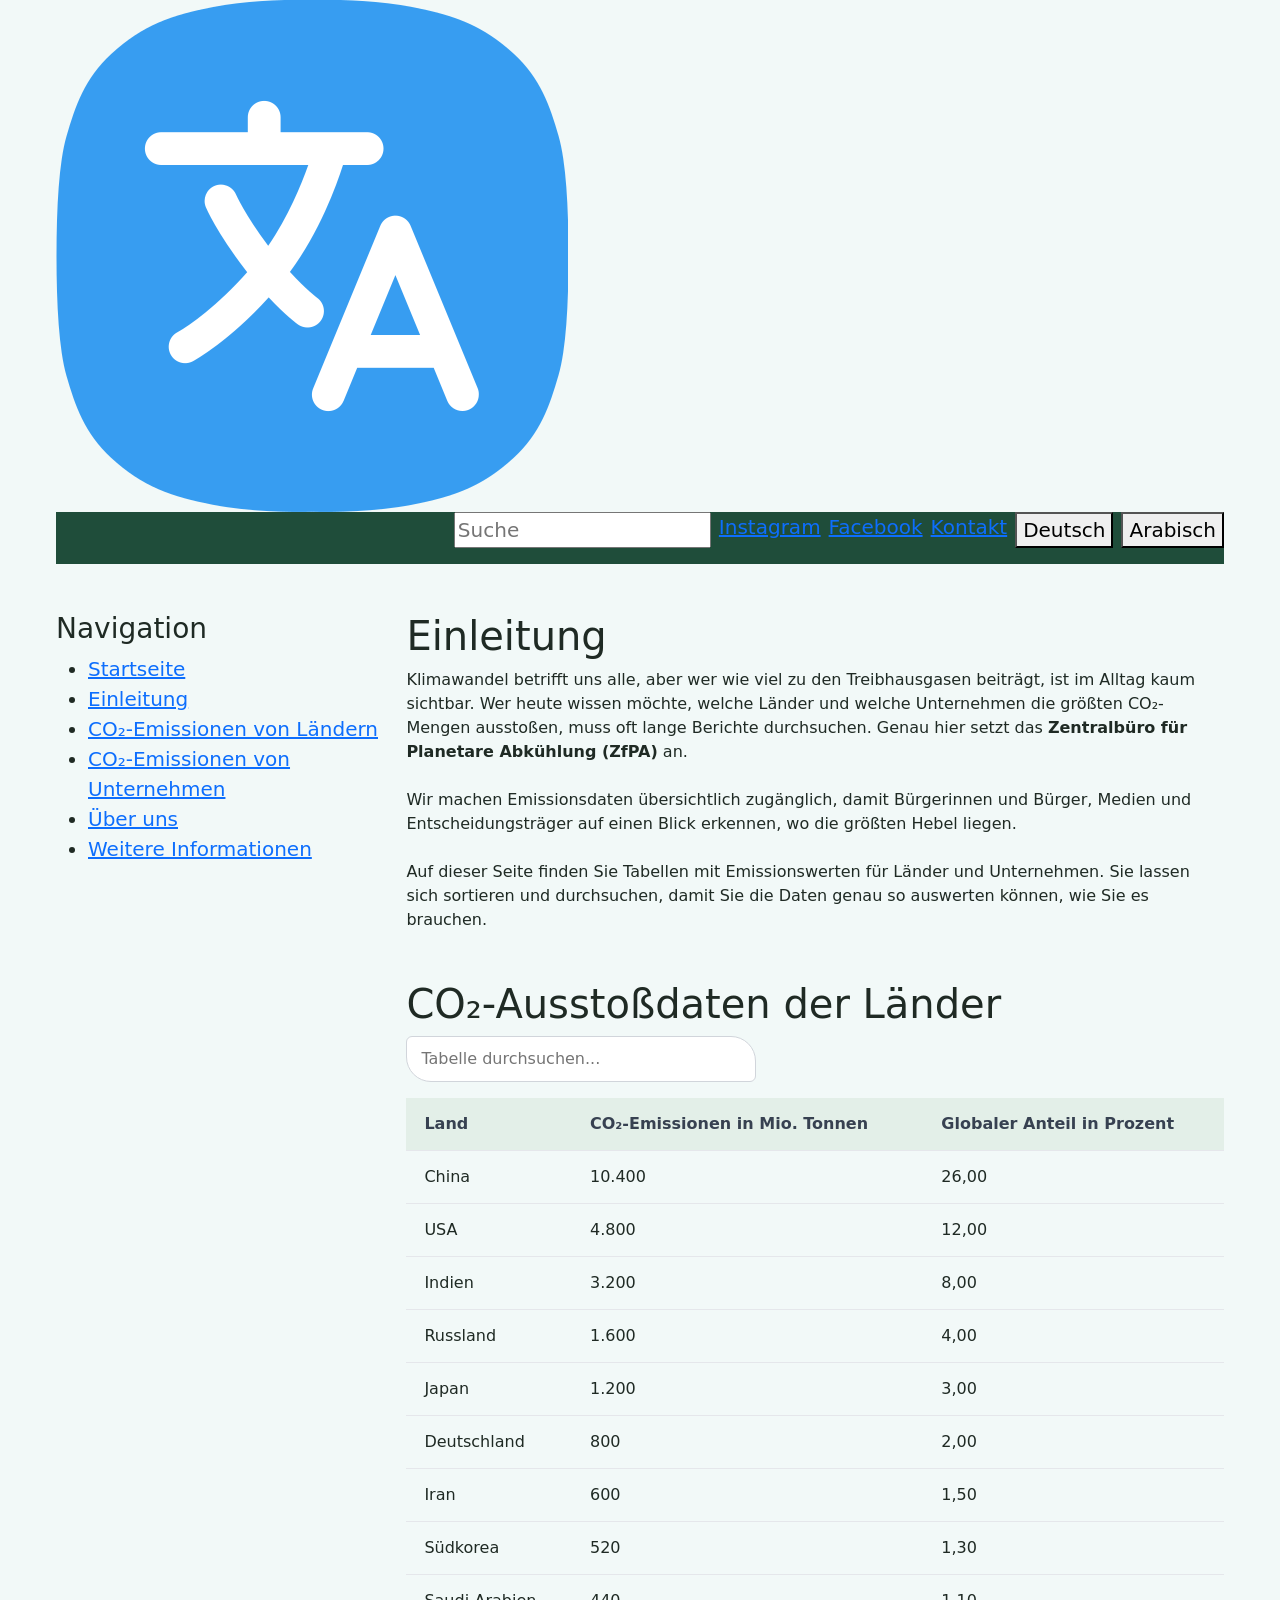
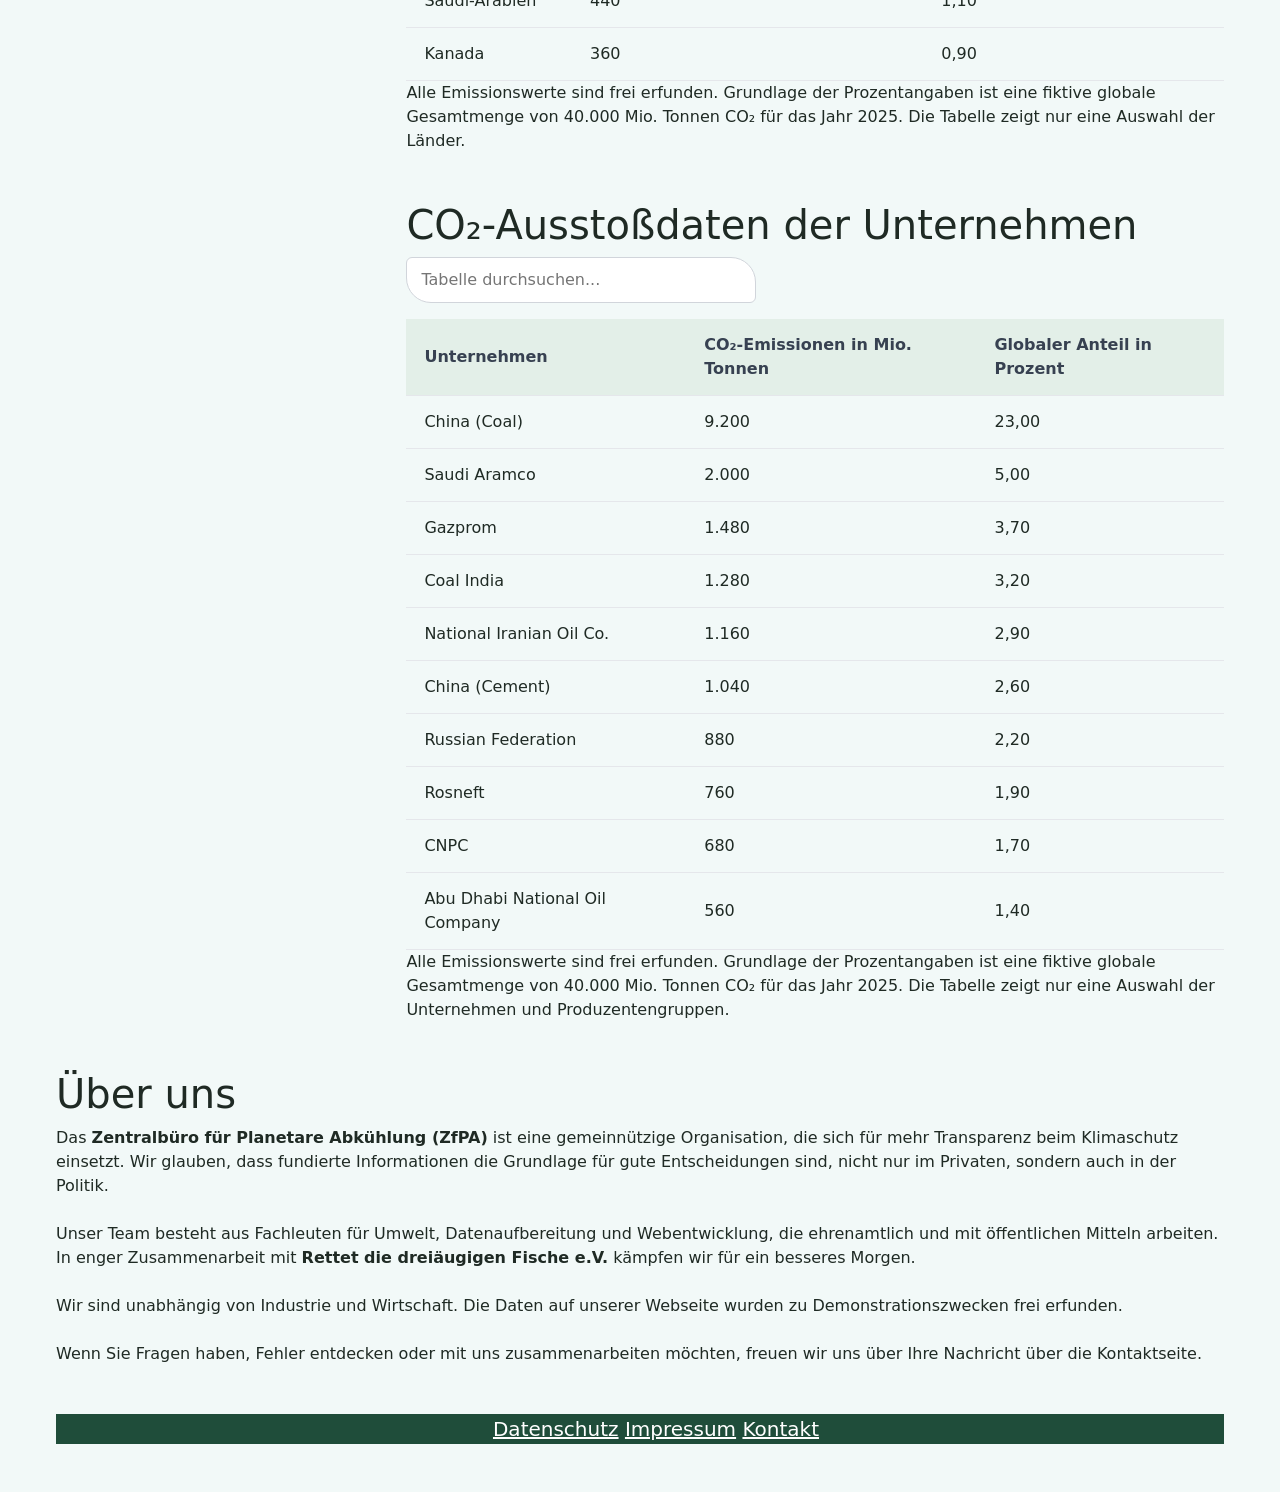
==== commit 4b0fa411: "Removed sensitive data (clear names), adjusted color-scheme, improved contact form behaviour, replac" ====
--- a/index.html
+++ b/index.html
@@ -4,7 +4,7 @@
   <head>
     <meta charset="utf-8">
     <meta name="viewport" content="width=device-width, initial-scale=1.0"> <!--Skalierungs-Settings-->
-    <title>IPWA01-01</title>
+    <title>Zentralbüro für Planetare Abkühlung - Startseite</title>
     <link href="https://cdn.jsdelivr.net/npm/bootstrap@5.3.9/dist/css/bootstrap.min.css" rel="stylesheet" integrity="sha384-yEPZ7jP9S0QKiUQ0m3jjsO4ProIW7wvR9gXkI7JOGa2XVsw53Yke2bsdkBbjmmiX" crossorigin="anonymous">
     <link rel="stylesheet" href="style.css">
   </head>
@@ -14,7 +14,7 @@
   <!--Header-->
   <section>
     <a href="index.html">
-|     <img src="logo.png" alt="Logo der Non-Profit Organisation" height="100">
+     <img id="logo" src="logo.png" alt="Logo der Non-Profit Organisation">
     </a>
     <header>
         <nav>
@@ -25,8 +25,8 @@
               </form>
               <p id="searchResult"></p>
             </li>
-            <li><a href="https://www.instagram.com/WebAppStartup">Instagram</a></li>
-            <li><a href="https://www.facebook.com/WebAppStartup">Facebook</a></li>
+            <li><a href="https://www.instagram.com/ZentralbürofürPlanetareAbkühlung">Instagram</a></li>
+            <li><a href="https://www.facebook.com/ZentralbürofürPlanetareAbkühlung">Facebook</a></li>
             <li><a href="contact.html">Kontakt</a></li>
             <li><button onclick="setdirection('ltr')">Deutsch</button></li>
             <li><button onclick="setdirection('rtl')">Arabisch</button></li>
@@ -40,10 +40,11 @@
 
   <!--Navigation-->
   <section>
-    <h1>Navigation</h1>
-      <nav id="mainnavigation" dir="ltr">
+    <h3>Navigation</h3>
+      <nav id="mainNavigation" dir="ltr">
         <ul>
-          <li><a href="#startArea">Startseite</a></li>
+          <li><a href="index.html">Startseite</a></li>
+          <li><a href="#startArea">Einleitung</a></li>
           <li><a href="#emissionCountry">CO₂-Emissionen von Ländern</a></li>
           <li><a href="#emissionCompany">CO₂-Emissionen von Unternehmen</a></li>
           <li><a href="#aboutUs">Über uns</a></li>
@@ -58,11 +59,20 @@
     <!--Intro-->
     <section id="startArea">
       <h1>Einleitung</h1>
-        <p id="placeholder">
-          Dies ist ein Platzhalter
+        <p>
+          Klimawandel betrifft uns alle, aber wer wie viel zu den Treibhausgasen beiträgt, ist im Alltag kaum sichtbar. 
+          Wer heute wissen möchte, welche Länder und welche Unternehmen die größten CO₂-Mengen ausstoßen, muss oft lange 
+          Berichte durchsuchen. Genau hier setzt das <b>Zentralbüro für Planetare Abkühlung (ZfPA)</b> an. 
+          <br><br>
+          Wir machen Emissionsdaten übersichtlich zugänglich, damit Bürgerinnen und Bürger, Medien und Entscheidungsträger 
+          auf einen Blick erkennen, wo die größten Hebel liegen. 
+          <br><br>
+          Auf dieser Seite finden Sie Tabellen mit Emissionswerten für Länder und Unternehmen. Sie lassen sich sortieren und 
+          durchsuchen, damit Sie die Daten genau so auswerten können, wie Sie es brauchen.
       </p>
     </section>
 
+  
     <!--Co2-Daten Länder & Tabelle--> 
 
     <section id="emissionCountry">
@@ -73,7 +83,7 @@
           <!--input type: Erstellt Textfeld zur Eingabe mit einer eindeutigen ID-->
           <!--onkeyup: Filtert Tabelle in Echtzeit via Funktion sobald eine Eingabe gemacht u. d. Taste auf der Tastatur gedrpückt wurde-->
           <!--Class referenziert zur CSS-Datei und legt den Style der Suchleiste fest-->
-
+    <div class="table-wrapper">
     <table id="countryTable">
         <thead>
           <tr>
@@ -86,55 +96,56 @@
           <tr>
             <td>China</td>
             <td>10.400</td>
-            <td>26,0</td>
+            <td>26,00</td>
           </tr>
           <tr>
             <td>USA</td>
             <td>4.800</td>
-            <td>12,0</td>
+            <td>12,00</td>
           </tr>
           <tr>
             <td>Indien</td>
             <td>3.200</td>
-            <td>8,0</td>
+            <td>8,00</td>
           </tr>
           <tr>
             <td>Russland</td>
             <td>1.600</td>
-            <td>4,0</td>
+            <td>4,00</td>
           </tr>
           <tr>
             <td>Japan</td>
             <td>1.200</td>
-            <td>3,0</td>
+            <td>3,00</td>
           </tr>
           <tr>
             <td>Deutschland</td>
             <td>800</td>
-            <td>2,0</td>
+            <td>2,00</td>
           </tr>
           <tr>
             <td>Iran</td>
             <td>600</td>
-            <td>1,5</td>
+            <td>1,50</td>
           </tr>
           <tr>
             <td>Südkorea</td>
             <td>520</td>
-            <td>1,3</td>
+            <td>1,30</td>
           </tr>
           <tr>
             <td>Saudi-Arabien</td>
             <td>440</td>
-            <td>1,1</td>
+            <td>1,10</td>
           </tr>
           <tr>
             <td>Kanada</td>
             <td>360</td>
-            <td>0,9</td>
+            <td>0,90</td>
           </tr>
         </tbody>
       </table>
+      </div>
       <p>
         Alle Emissionswerte sind frei erfunden. Grundlage der Prozentangaben
         ist eine fiktive globale Gesamtmenge von 40.000 Mio. Tonnen CO₂ für 
@@ -142,6 +153,7 @@
       </p>
     </section>  
 
+
     <!--Co2-Daten Unternehmen & Tabelle--> 
 
     <section id="emissionCompany">
@@ -149,11 +161,11 @@
 
       <!--Suchfeld für die zweite Tabelle-->
       <input type="text" id="searchCompany" maxlength="50" class="companySearchField" oninput="filterTable('companyTable', 'searchCompany')" placeholder="Tabelle durchsuchen...">
-
+        <div class="table-wrapper">
         <table id="companyTable">
           <thead>
             <tr>
-              <th>Unternehmen / Produzentengruppe</th>
+              <th>Unternehmen</th>
               <th>CO₂-Emissionen in Mio. Tonnen</th>
               <th>Globaler Anteil in Prozent</th>
             </tr>
@@ -211,6 +223,7 @@
             </tr>
           </tbody>
         </table>
+        </div>
         <p>
         Alle Emissionswerte sind frei erfunden. Grundlage der Prozentangaben
         ist eine fiktive globale Gesamtmenge von 40.000 Mio. Tonnen CO₂
@@ -222,14 +235,27 @@
   </div>
 </main>
 
+
+
   <section id="aboutUs">
     <h1>Über uns</h1>
-  </section>
+    <p>Das <b>Zentralbüro für Planetare Abkühlung (ZfPA)</b> ist eine gemeinnützige Organisation, die sich für mehr Transparenz beim Klimaschutz 
+      einsetzt. Wir glauben, dass fundierte Informationen die Grundlage für gute Entscheidungen sind, nicht nur im Privaten, sondern 
+      auch in der Politik. 
+      <br><br>
+      Unser Team besteht aus Fachleuten für Umwelt, Datenaufbereitung und Webentwicklung, die ehrenamtlich und mit öffentlichen 
+      Mitteln arbeiten. In enger Zusammenarbeit mit <b>Rettet die dreiäugigen Fische e.V.</b> kämpfen wir für ein besseres Morgen.
+      <br><br>
+      Wir sind unabhängig von Industrie und Wirtschaft. Die Daten auf unserer Webseite wurden zu Demonstrationszwecken frei erfunden.
+      <br><br>
+      Wenn Sie Fragen haben, Fehler entdecken oder mit uns zusammenarbeiten möchten, freuen 
+      wir uns über Ihre Nachricht über die Kontaktseite.</p>
+  </section>
+
 
 
 <!--Footer-->
   <section id="furtherInformation">
-    <h1>Footer</h1>
     <footer>
       <nav>
         <ul>
--- a/style.css
+++ b/style.css
@@ -1,14 +1,98 @@
-    #placeholder { color: red; }
+   #placeholder {
+    color: red;
+   }
+   /*Color Properties*/
+   :root {
+    --color-primary: #1F4D3A;
+    --color-accent: #2E8B57;
+    --color-background: #F2F9F8;
+    --color-text: #1F2A24;
+    --color-table-head: #E3EFE8;
+    --color-error: #9B2226;
+   }
+
+   body {
+        background-color: var(--color-background);
+        color: var(--color-text);
+   }
+
+   header, footer {
+        background-color: var(--color-primary);
+        color: #ffffff;
+   }
+
+   footer a, header b {
+        color: #ffffff;
+   }
+
+   th {
+        background-color: var(--color-table-head);
+   }
+
+   #formOutput {
+        color: var(--color-text);
+   }
+   
+   /*General Properties*/
+    *, *::before, *::after {        /*Alle Elemente der Seite und unsichtbare Zusatzelemente (Pfeile in der Tabelle) werden ausgewählt*/
+        box-sizing: border-box;     /*width umfasst Inhalt, Innenabstand und Rahmen zusammen*/
+    } 
+
+    section {
+        margin-bottom: 3rem;    /*Abstand unter jedem Abschnitt*/
+    }
+
+    section > h1:first-child {
+        margin-top: 0;          /*Keine zusätzliche Lücke über dr Überschrift*/
+    }
+
+    /*Body properties*/
+    body {
+        max-width: 1200px;      /*Begrenzt die Seite auf dem Desktop-Bildschirm*/
+        margin: 0 auto;         /*Zentriert die Seite*/
+        padding: 0 1rem;        /*Sorgt in der Smartphone-Ansicht für einen kleineren Rand*/
+    }
+
+    /*Logo Properties*/
+    #logo {
+        display: block;     /*Logo steht auf eigener Zeile*/
+        max-width: 100%;    /*Logo höchstens so breit wie sein Container und bleibt bei Smartphone-Ansicht innerhalb des Rands*/
+        height: auto;       /*Berechnet die Höhe des Bilds aus dem ursprünglichen Seitenverhältnis*/
+    }
 
     /*Header Properties*/
-    header nav ul { text-align: right; font-size: 125%; }
-    header nav ul li { display: inline; }
-    nav ul { font-size: 125%; }
+    header nav ul { 
+        display: flex;              /*Anordnung der Elemente in einer Reihe statt untereinander*/
+        flex-wrap: wrap;            /*Elemente rutschen in eine neue Zeile wenn sie nicht nebeneinander passen*/
+        justify-content: flex-end;  /*Ausrichtung der Elemente nach rechts*/
+        gap: 0.5rem;                /*Erzeugt einen Abstand zwischen den Elementen*/
+        list-style: none;           /*Entfernt Aufzählungszeichen vor dem Elementen*/
+        padding: 0;                 /*Entfernt den linksbündigen Einzug*/
+    }
+
+    header nav ul li { 
+        display: inline; 
+    }
+    nav ul { 
+        font-size: 125%; 
+    }
+
+    /*Navigation Properties*/
+    #mainNavigation {
+        position: sticky; top: 0;
+    }
 
     /*Main Properties*/
-    main { display: flex; width: 100%; }
-    main > section { width: 20%; background-color: #aaf; }
-    main div#content { width: 80%; background-color: #aff; }
+    main { 
+        display: flex; 
+        width: 100%; 
+    }
+    main > section { 
+        width: 30%; 
+    }
+    main div#content { 
+        width: 70%; 
+    }
     
     /*Table Properties*/
     .countrySearchField, .companySearchField {
@@ -21,8 +105,12 @@
       font-size: 1rem;
     }
 
+    .table-wrapper {
+        overflow-x: auto;       /*Tabelle wird bei Bedarf in horizontaler Richtung scrollbar*/
+    }
+
     table { 
-        font-size: 125%;                /*Schriftgröße*/
+        font-size: 1rem;                /*Schriftgröße*/
         width: 100%;                    /*Breite der Spalten*/
         border-collapse: collapse;      /*Zellenränder*/
         text-align: left;               /*Linksbündiger Text*/
@@ -34,7 +122,6 @@
     }
 
     th {
-        background-color: #f3f4f6;
         color: #374151;
         font-weight: bold;    /*Tabellenüberschrift in Fett*/
         cursor: pointer;      /*Cursor-Design bei Mouseover der Tabellenüberschrift um filtern anzuzeigen (kosmetisch)*/
@@ -58,10 +145,6 @@
     }
 
     /*Footer Properties*/
-    footer { 
-        background-color: #faa; 
-    }
-
     footer nav ul { 
         text-align: center; 
     }
@@ -70,8 +153,22 @@
         display: inline; 
     }
 
+    /*Contact Properties*/
+    #lname, #fname, #tnumber, #tarea {
+        width: 100%;
+        max-width: 500px;
+    }
+
+    #tarea {
+        height: 250px;
+    }
+
+    #formOutput {                   /*Zeilenumbruch im Kontaktformular*/
+        white-space: pre-line; 
+    }
+
     /*Responsiveness*/
     @media screen and (max-width: 767px) {              /*Momentan nur für Smartphone & Desktop*/
-    main { display: block; }
-    main > section, main div#content { width: 100%; }
+        main { display: block; }
+        main > section, main div#content { width: 100%; }
     }
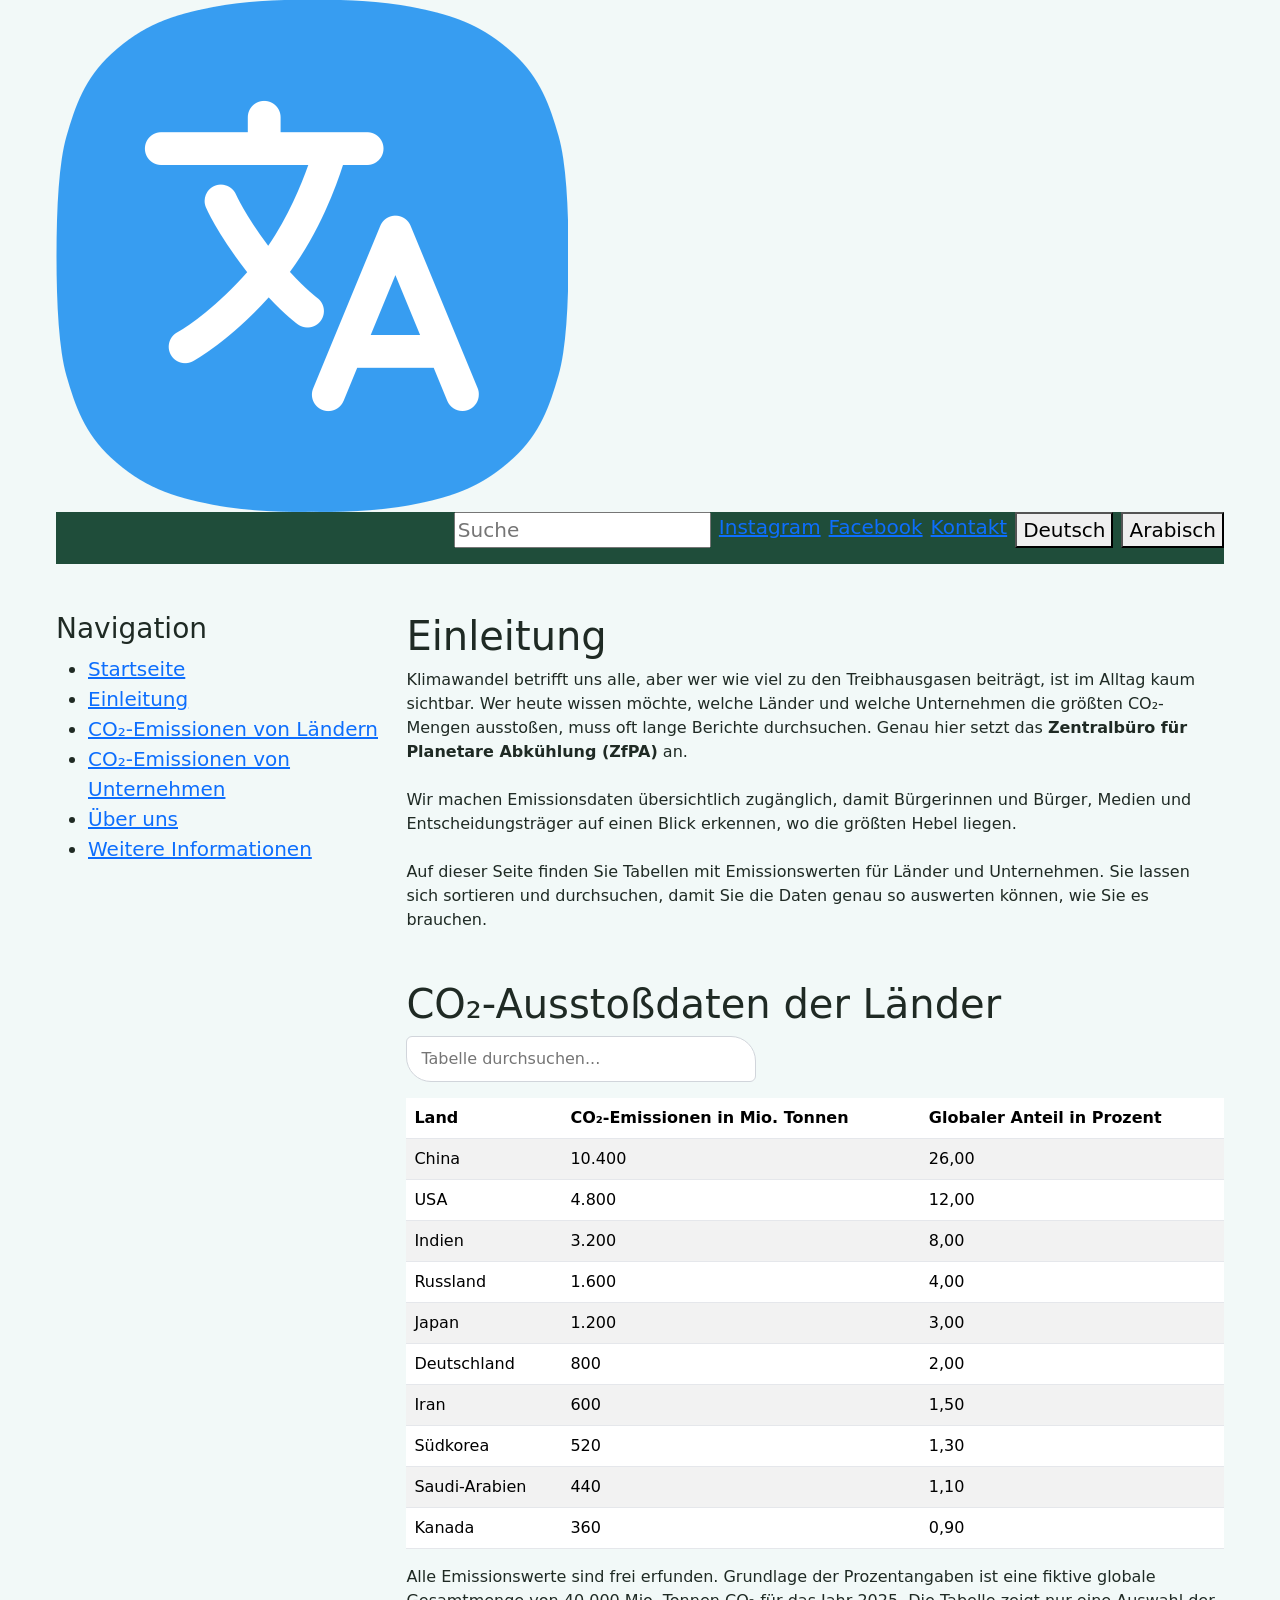
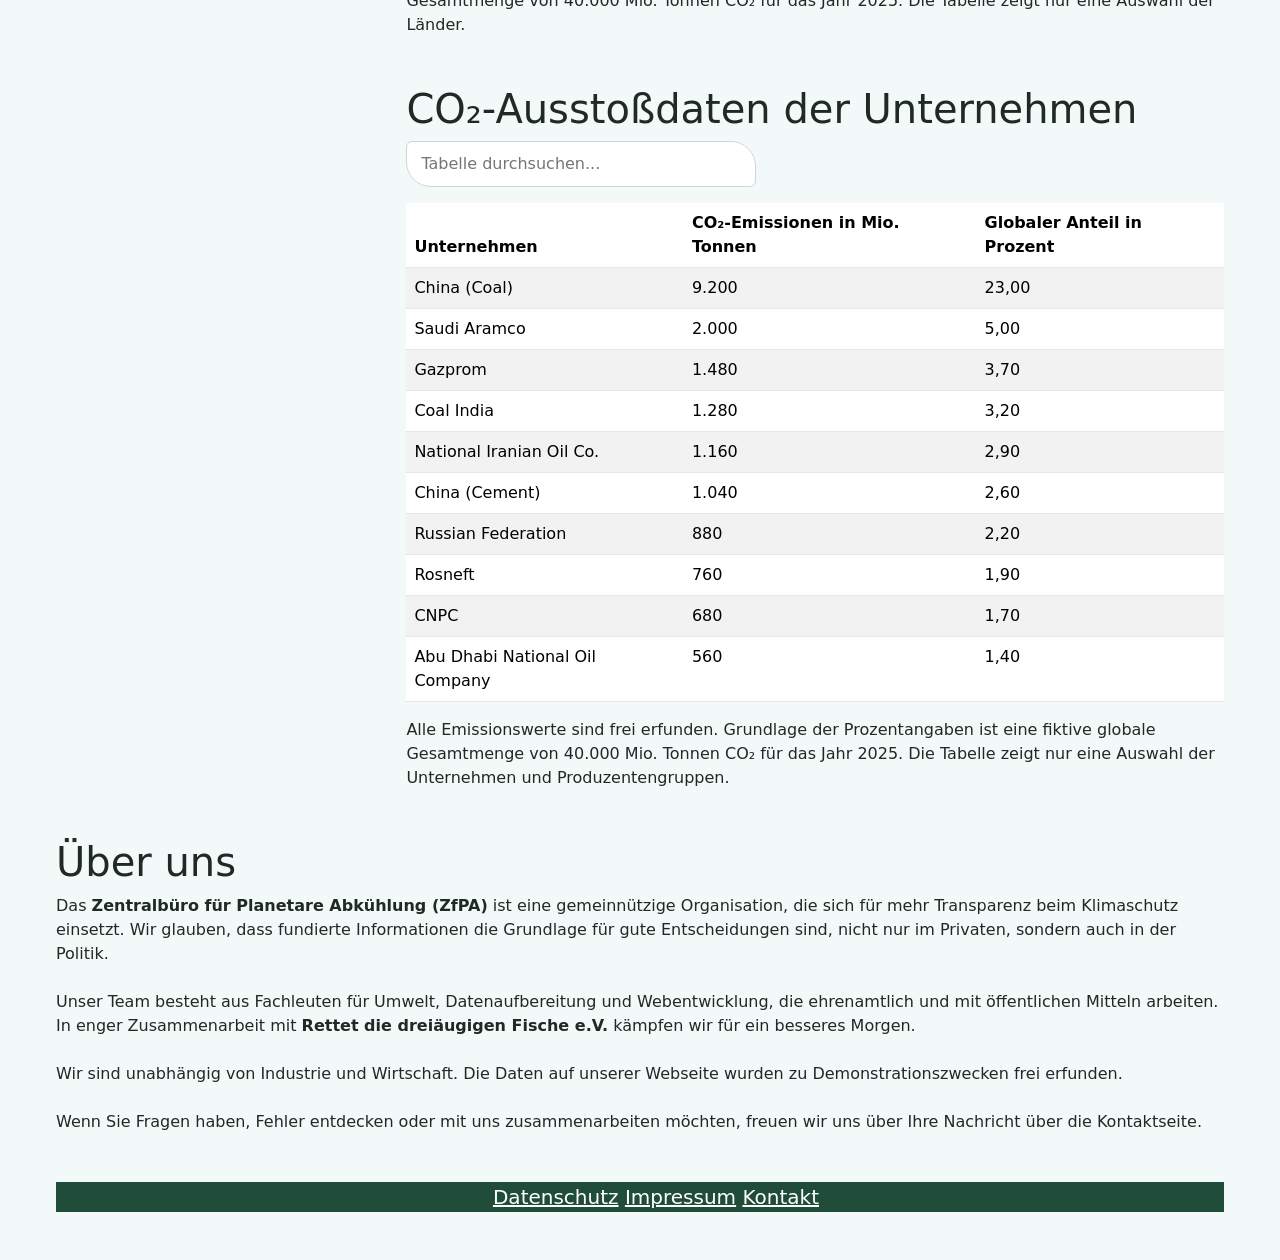
==== commit dde260e9: "Used Bootstrap for Tables and contact form, minor adjustments" ====
--- a/index.html
+++ b/index.html
@@ -84,7 +84,7 @@
           <!--onkeyup: Filtert Tabelle in Echtzeit via Funktion sobald eine Eingabe gemacht u. d. Taste auf der Tastatur gedrpückt wurde-->
           <!--Class referenziert zur CSS-Datei und legt den Style der Suchleiste fest-->
     <div class="table-wrapper">
-    <table id="countryTable">
+    <table id="countryTable" class="table table-striped">
         <thead>
           <tr>
             <th>Land</th>
@@ -162,7 +162,7 @@
       <!--Suchfeld für die zweite Tabelle-->
       <input type="text" id="searchCompany" maxlength="50" class="companySearchField" oninput="filterTable('companyTable', 'searchCompany')" placeholder="Tabelle durchsuchen...">
         <div class="table-wrapper">
-        <table id="companyTable">
+        <table id="companyTable" class="table table-striped">
           <thead>
             <tr>
               <th>Unternehmen</th>
